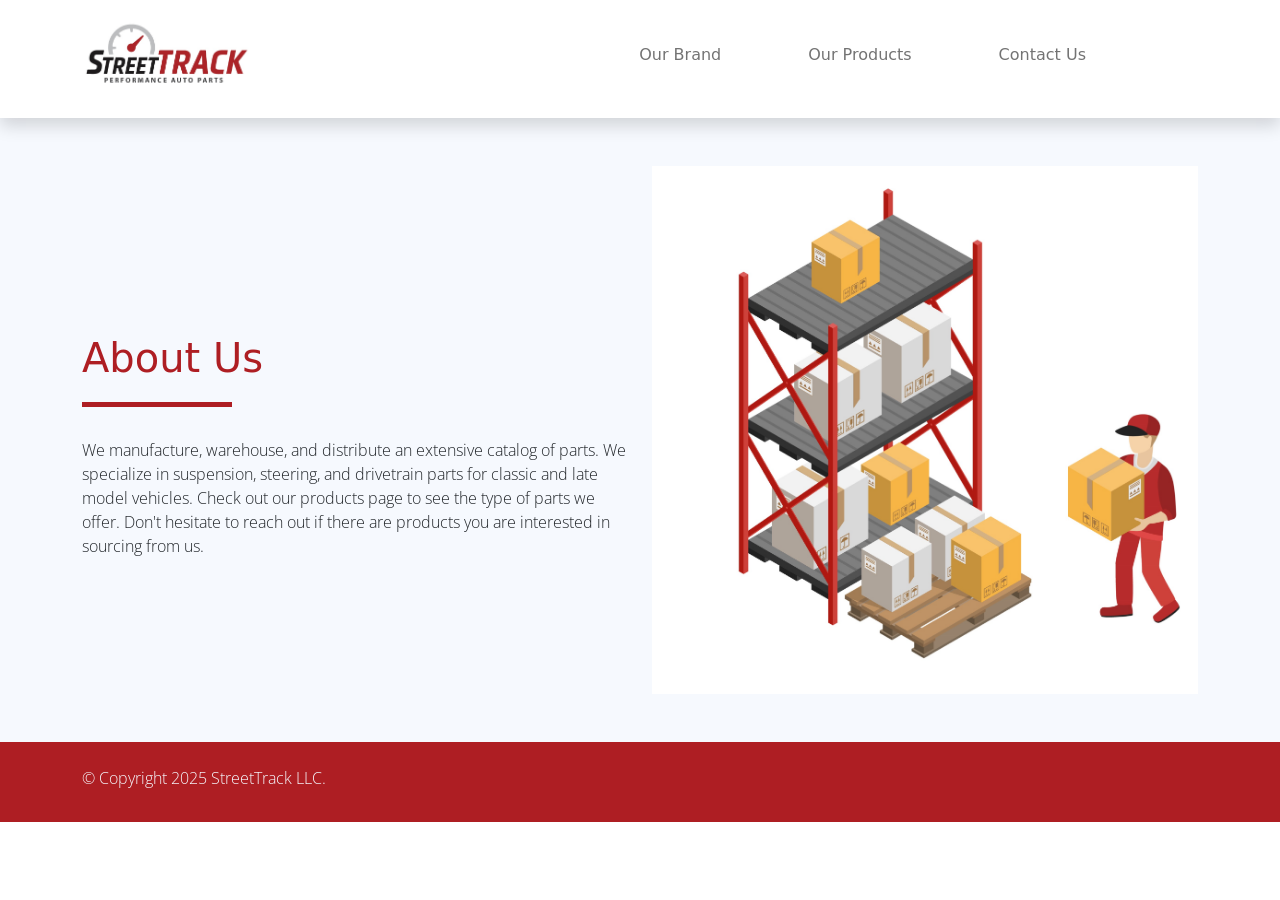
==== brand.html @ 85ece59b "Update brand.html" ====
<!DOCTYPE html>
<html lang="en">

<head>
    <title>StreetTrack</title>
    <meta charset="utf-8">
    <meta name="viewport" content="width=device-width, initial-scale=1">
    <link rel="apple-touch-icon" href="assets/img/apple-icon.png">
    <link rel="shortcut icon" type="image/x-icon" href="assets/img/favicon.ico">
    <!-- Load Require CSS -->
    <link href="assets/css/bootstrap.min.css" rel="stylesheet">
    <!-- Font CSS -->
    <link href="assets/css/boxicon.min.css" rel="stylesheet">
    <link href="https://fonts.googleapis.com/css2?family=Open+Sans:wght@300;400;600&display=swap" rel="stylesheet">
    <!-- Load Tempalte CSS -->
    <link rel="stylesheet" href="assets/css/templatemo.css">
    <!-- Custom CSS -->
    <link rel="stylesheet" href="assets/css/custom.css">
<!--
    
TemplateMo 561 Purple Buzz

https://templatemo.com/tm-561-purple-buzz

-->
</head>

<body>
    <!-- Header -->
    <nav id="main_nav" class="navbar navbar-expand-lg navbar-light bg-white shadow">
        <div class="container d-flex justify-content-between align-items-center">
            <a class="navbar-brand h1" href="/">
                <img src="logo.png" alt="StreetTrack Logo" width="40%" />
            </a>
            <button class="navbar-toggler border-0" type="button" data-bs-toggle="collapse" data-bs-target="#navbar-toggler-success" aria-controls="navbarSupportedContent" aria-expanded="false" aria-label="Toggle navigation">
                <span class="navbar-toggler-icon"></span>
            </button>

            <div class="align-self-center collapse navbar-collapse flex-fill  d-lg-flex justify-content-lg-between" id="navbar-toggler-success">
                <div class="flex-fill mx-xl-5 mb-2">
                    <ul class="nav navbar-nav d-flex justify-content-between mx-xl-5 text-center text-dark">

                        <li class="nav-item">
                            <a class="nav-link btn-outline-primary rounded-pill px-3" href="brand">Our Brand</a>
                        </li>
                        
                         <li class="nav-item">
                            <a class="nav-link btn-outline-primary rounded-pill px-3" href="products">Our Products</a>
                         </li>                
                       
                        <li class="nav-item">
                            <a class="nav-link btn-outline-primary rounded-pill px-3" href="contact">Contact Us</a>
                        </li>
                    </ul>
                </div>
                <!-- 
                <div class="navbar align-self-center d-flex">
                    <a class="nav-link" href="#"><i class='bx bx-bell bx-sm bx-tada-hover text-primary'></i></a>
                    <a class="nav-link" href="#"><i class='bx bx-cog bx-sm text-primary'></i></a>
                    <a class="nav-link" href="#"><i class='bx bx-user-circle bx-sm text-primary'></i></a>
                </div> -->
            </div>
        </div>
    </nav>
    <!-- Close Header -->


    <!-- Start Banner Hero -->
    <section class="bg-light w-100">
        <div class="container">
            <div class="row d-flex align-items-center py-5">
                <div class="col-lg-6 text-start">
                    <h1 class="h2 py-5 text-primary typo-space-line">About Us</h1>
                    <p class="light-300">
                        We manufacture, warehouse, and distribute an extensive catalog of parts. We specialize in suspension, steering, and drivetrain parts for classic and late model vehicles. 
                        Check out our products page to see the type of parts we offer. Don't hesitate to reach out if there are products you are interested in sourcing from us.
                    </p>
                </div>
                <div class="col-lg-6">
                    <img width="100%" src="./assets/img/wh.jpg">
                </div>
            </div>
        </div>
    </section>
    <!-- End Banner Hero -->

   

   
    

     <!-- Start Footer -->
    <footer>
        <!--<div class="container">
            <div class="row py-4">

                 <div class="col-lg-3 col-12 align-left">
                    <a class="navbar-brand" href="index.html">
                        <i class='bx bx-buildings bx-sm text-light'></i>
                        <span class="text-light h5">Purple</span> <span class="text-light h5 semi-bold-600">Buzz</span>
                    </a>
                    <p class="text-light my-lg-4 my-2">
                        Lorem ipsum dolor sit amet, consectetur adipisicing elit,
                        sed do eiusmod tempor incididunt ut.
                    </p>
                    <ul class="list-inline footer-icons light-300">
                        <li class="list-inline-item m-0">
                            <a class="text-light" target="_blank" href="http://facebook.com/">
                                <i class='bx bxl-facebook-square bx-md'></i>
                            </a>
                        </li>
                        <li class="list-inline-item m-0">
                            <a class="text-light" target="_blank" href="https://www.linkedin.com/">
                                <i class='bx bxl-linkedin-square bx-md'></i>
                            </a>
                        </li>
                        <li class="list-inline-item m-0">
                            <a class="text-light" target="_blank" href="https://www.whatsapp.com/">
                                <i class='bx bxl-whatsapp-square bx-md'></i>
                            </a>
                        </li>
                        <li class="list-inline-item m-0">
                            <a class="text-light" target="_blank" href="https://www.flickr.com/">
                                <i class='bx bxl-flickr-square bx-md'></i>
                            </a>
                        </li>
                        <li class="list-inline-item m-0">
                            <a class="text-light" target="_blank" href="https://www.medium.com/">
                                <i class='bx bxl-medium-square bx-md' ></i>
                            </a>
                        </li>
                    </ul>
                </div>

                <div class="col-lg-3 col-md-4 my-sm-0 mt-4">
                    <h3 class="h4 pb-lg-3 text-light light-300">Our Company</h2>
                        <ul class="list-unstyled text-light light-300">
                            <li class="pb-2">
                                <i class='bx-fw bx bxs-chevron-right bx-xs'></i><a class="text-decoration-none text-light" href="index.html">Home</a>
                            </li>
                            <li class="pb-2">
                                <i class='bx-fw bx bxs-chevron-right bx-xs'></i><a class="text-decoration-none text-light py-1" href="about.html">About Us</a>
                            </li>
                            <li class="pb-2">
                                <i class='bx-fw bx bxs-chevron-right bx-xs'></i><a class="text-decoration-none text-light py-1" href="work.html">Work</a>
                            </li>
                            <li class="pb-2">
                                <i class='bx-fw bx bxs-chevron-right bx-xs'></i></i><a class="text-decoration-none text-light py-1" href="pricing.html">Price</a>
                            </li>
                            <li class="pb-2">
                                <i class='bx-fw bx bxs-chevron-right bx-xs'></i><a class="text-decoration-none text-light py-1" href="contact.html">Contact</a>
                            </li>
                        </ul>
                </div>

                <div class="col-lg-3 col-md-4 my-sm-0 mt-4">
                    <h2 class="h4 pb-lg-3 text-light light-300">Our Works</h2>
                    <ul class="list-unstyled text-light light-300">
                        <li class="pb-2">
                            <i class='bx-fw bx bxs-chevron-right bx-xs'></i><a class="text-decoration-none text-light py-1" href="#">Branding</a>
                        </li>
                        <li class="pb-2">
                            <i class='bx-fw bx bxs-chevron-right bx-xs'></i><a class="text-decoration-none text-light py-1" href="#">Business</a>
                        </li>
                        <li class="pb-2">
                            <i class='bx-fw bx bxs-chevron-right bx-xs'></i><a class="text-decoration-none text-light py-1" href="#">Marketing</a>
                        </li>
                        <li class="pb-2">
                            <i class='bx-fw bx bxs-chevron-right bx-xs'></i><a class="text-decoration-none text-light py-1" href="#">Social Media</a>
                        </li>
                        <li class="pb-2">
                            <i class='bx-fw bx bxs-chevron-right bx-xs'></i><a class="text-decoration-none text-light py-1" href="#">Digital Solution</a>
                        </li>
                        <li class="pb-2">
                            <i class='bx-fw bx bxs-chevron-right bx-xs'></i><a class="text-decoration-none text-light py-1" href="#">Graphic</a>
                        </li>
                    </ul>
                </div>

                <div class="col-lg-3 col-md-4 my-sm-0 mt-4">
                    <h2 class="h4 pb-lg-3 text-light light-300">For Client</h2>
                    <ul class="list-unstyled text-light light-300">
                        <li class="pb-2">
                            <i class='bx-fw bx bx-phone bx-xs'></i><a class="text-decoration-none text-light py-1" href="tel:010-020-0340">010-020-0340</a>
                        </li>
                        <li class="pb-2">
                            <i class='bx-fw bx bx-mail-send bx-xs'></i><a class="text-decoration-none text-light py-1" href="mailto:info@company.com">info@company.com</a>
                        </li>
                    </ul>
                </div>

            </div>
        </div>-->

        <div class="w-100 bg-primary py-3">
            <div class="container">
                <div class="row pt-2">
                    <div class="col-lg-6 col-sm-12">
                        <p class="text-lg-start text-center text-light light-300">
                            © Copyright 2025 StreetTrack LLC.
                        </p>
                    </div>
                   <!-- <div class="col-lg-6 col-sm-12">
                        <p class="text-lg-end text-center text-light light-300">
                            Designed by <a rel="sponsored" class="text-decoration-none text-light" href="https://templatemo.com/" target="_blank"><strong>MakeWaves</strong></a>
                        </p>
                    </div>-->
                </div>
            </div>
        </div>

    </footer>
    <!-- End Footer -->


    <!-- Bootstrap -->
    <script src="assets/js/bootstrap.bundle.min.js"></script>
    <!-- Templatemo -->
    <script src="assets/js/templatemo.js"></script>
    <!-- Custom -->
    <script src="assets/js/custom.js"></script>

</body>


</html>
---- assets/css/boxicon.min.css ----
@font-face{font-family:'boxicons';font-weight:normal;font-style:normal;src:url('../fonts/boxicons.eot');src:url('../fonts/boxicons.eot') format('embedded-opentype'),url('../fonts/boxicons.woff2') format('woff2'),url('../fonts/boxicons.woff') format('woff'),url('../fonts/boxicons.ttf') format('truetype'),url('../fonts/boxicons.svg?#boxicons') format('svg')}.bx{font-family:'boxicons'!important;font-weight:normal;font-style:normal;font-variant:normal;line-height:1;display:inline-block;text-transform:none;speak:none;-webkit-font-smoothing:antialiased;-moz-osx-font-smoothing:grayscale}.bx-ul{margin-left:2em;padding-left:0;list-style:none}.bx-ul>li{position:relative}.bx-ul .bx{font-size:inherit;line-height:inherit;position:absolute;left:-2em;width:2em;text-align:center}@-webkit-keyframes spin{0%{-webkit-transform:rotate(0);transform:rotate(0)}100%{-webkit-transform:rotate(359deg);transform:rotate(359deg)}}@keyframes spin{0%{-webkit-transform:rotate(0);transform:rotate(0)}100%{-webkit-transform:rotate(359deg);transform:rotate(359deg)}}@-webkit-keyframes burst{0%{-webkit-transform:scale(1);transform:scale(1);opacity:1}90%{-webkit-transform:scale(1.5);transform:scale(1.5);opacity:0}}@keyframes burst{0%{-webkit-transform:scale(1);transform:scale(1);opacity:1}90%{-webkit-transform:scale(1.5);transform:scale(1.5);opacity:0}}@-webkit-keyframes flashing{0%{opacity:1}45%{opacity:0}90%{opacity:1}}@keyframes flashing{0%{opacity:1}45%{opacity:0}90%{opacity:1}}@-webkit-keyframes fade-left{0%{-webkit-transform:translateX(0);transform:translateX(0);opacity:1}75%{-webkit-transform:translateX(-20px);transform:translateX(-20px);opacity:0}}@keyframes fade-left{0%{-webkit-transform:translateX(0);transform:translateX(0);opacity:1}75%{-webkit-transform:translateX(-20px);transform:translateX(-20px);opacity:0}}@-webkit-keyframes fade-right{0%{-webkit-transform:translateX(0);transform:translateX(0);opacity:1}75%{-webkit-transform:translateX(20px);transform:translateX(20px);opacity:0}}@keyframes fade-right{0%{-webkit-transform:translateX(0);transform:translateX(0);opacity:1}75%{-webkit-transform:translateX(20px);transform:translateX(20px);opacity:0}}@-webkit-keyframes fade-up{0%{-webkit-transform:translateY(0);transform:translateY(0);opacity:1}75%{-webkit-transform:translateY(-20px);transform:translateY(-20px);opacity:0}}@keyframes fade-up{0%{-webkit-transform:translateY(0);transform:translateY(0);opacity:1}75%{-webkit-transform:translateY(-20px);transform:translateY(-20px);opacity:0}}@-webkit-keyframes fade-down{0%{-webkit-transform:translateY(0);transform:translateY(0);opacity:1}75%{-webkit-transform:translateY(20px);transform:translateY(20px);opacity:0}}@keyframes fade-down{0%{-webkit-transform:translateY(0);transform:translateY(0);opacity:1}75%{-webkit-transform:translateY(20px);transform:translateY(20px);opacity:0}}@-webkit-keyframes tada{from{-webkit-transform:scale3d(1,1,1);transform:scale3d(1,1,1)}10%,20%{-webkit-transform:scale3d(.95,.95,.95) rotate3d(0,0,1,-10deg);transform:scale3d(.95,.95,.95) rotate3d(0,0,1,-10deg)}30%,50%,70%,90%{-webkit-transform:scale3d(1,1,1) rotate3d(0,0,1,10deg);transform:scale3d(1,1,1) rotate3d(0,0,1,10deg)}40%,60%,80%{-webkit-transform:scale3d(1,1,1) rotate3d(0,0,1,-10deg);transform:scale3d(1,1,1) rotate3d(0,0,1,-10deg)}to{-webkit-transform:scale3d(1,1,1);transform:scale3d(1,1,1)}}@keyframes tada{from{-webkit-transform:scale3d(1,1,1);transform:scale3d(1,1,1)}10%,20%{-webkit-transform:scale3d(.95,.95,.95) rotate3d(0,0,1,-10deg);transform:scale3d(.95,.95,.95) rotate3d(0,0,1,-10deg)}30%,50%,70%,90%{-webkit-transform:scale3d(1,1,1) rotate3d(0,0,1,10deg);transform:scale3d(1,1,1) rotate3d(0,0,1,10deg)}40%,60%,80%{-webkit-transform:rotate3d(0,0,1,-10deg);transform:rotate3d(0,0,1,-10deg)}to{-webkit-transform:scale3d(1,1,1);transform:scale3d(1,1,1)}}.bx-spin{-webkit-animation:spin 2s linear infinite;animation:spin 2s linear infinite}.bx-spin-hover:hover{-webkit-animation:spin 2s linear infinite;animation:spin 2s linear infinite}.bx-tada{-webkit-animation:tada 1.5s ease infinite;animation:tada 1.5s ease infinite}.bx-tada-hover:hover{-webkit-animation:tada 1.5s ease infinite;animation:tada 1.5s ease infinite}.bx-flashing{-webkit-animation:flashing 1.5s infinite linear;animation:flashing 1.5s infinite linear}.bx-flashing-hover:hover{-webkit-animation:flashing 1.5s infinite linear;animation:flashing 1.5s infinite linear}.bx-burst{-webkit-animation:burst 1.5s infinite linear;animation:burst 1.5s infinite linear}.bx-burst-hover:hover{-webkit-animation:burst 1.5s infinite linear;animation:burst 1.5s infinite linear}.bx-fade-up{-webkit-animation:fade-up 1.5s infinite linear;animation:fade-up 1.5s infinite linear}.bx-fade-up-hover:hover{-webkit-animation:fade-up 1.5s infinite linear;animation:fade-up 1.5s infinite linear}.bx-fade-down{-webkit-animation:fade-down 1.5s infinite linear;animation:fade-down 1.5s infinite linear}.bx-fade-down-hover:hover{-webkit-animation:fade-down 1.5s infinite linear;animation:fade-down 1.5s infinite linear}.bx-fade-left{-webkit-animation:fade-left 1.5s infinite linear;animation:fade-left 1.5s infinite linear}.bx-fade-left-hover:hover{-webkit-animation:fade-left 1.5s infinite linear;animation:fade-left 1.5s infinite linear}.bx-fade-right{-webkit-animation:fade-right 1.5s infinite linear;animation:fade-right 1.5s infinite linear}.bx-fade-right-hover:hover{-webkit-animation:fade-right 1.5s infinite linear;animation:fade-right 1.5s infinite linear}.bx-xs{font-size:1rem!important}.bx-sm{font-size:1.55rem!important}.bx-md{font-size:2.25rem!important}.bx-fw{font-size:1.2857142857em;line-height:.8em;width:1.2857142857em;height:.8em;margin-top:-.2em!important;vertical-align:middle}.bx-lg{font-size:3.0!important}.bx-pull-left{float:left;margin-right:.3em!important}.bx-pull-right{float:right;margin-left:.3em!important}.bx-rotate-90{transform:rotate(90deg);-ms-filter:'progid:DXImageTransform.Microsoft.BasicImage(rotation=1)'}.bx-rotate-180{transform:rotate(180deg);-ms-filter:'progid:DXImageTransform.Microsoft.BasicImage(rotation=2)'}.bx-rotate-270{transform:rotate(270deg);-ms-filter:'progid:DXImageTransform.Microsoft.BasicImage(rotation=3)'}.bx-flip-horizontal{transform:scaleX(-1);-ms-filter:'progid:DXImageTransform.Microsoft.BasicImage(rotation=0,mirror=1)'}.bx-flip-vertical{transform:scaleY(-1);-ms-filter:'progid:DXImageTransform.Microsoft.BasicImage(rotation=2,mirror=1)'}.bx-border{padding:.25em;border:.07em solid rgba(0,0,0,.1);border-radius:.25em}.bx-border-circle{padding:.25em;border:.07em solid rgba(0,0,0,.1);border-radius:50%}.bx-abacus:before{content:"\e900"}.bx-accessibility:before{content:"\e901"}.bx-add-to-queue:before{content:"\e902"}.bx-adjust:before{content:"\e903"}.bx-alarm:before{content:"\e904"}.bx-alarm-add:before{content:"\e905"}.bx-alarm-exclamation:before{content:"\e906"}.bx-alarm-off:before{content:"\e907"}.bx-alarm-snooze:before{content:"\e908"}.bx-album:before{content:"\e909"}.bx-align-justify:before{content:"\e90a"}.bx-align-left:before{content:"\e90b"}.bx-align-middle:before{content:"\e90c"}.bx-align-right:before{content:"\e90d"}.bx-analyse:before{content:"\e90e"}.bx-anchor:before{content:"\e90f"}.bx-angry:before{content:"\e910"}.bx-aperture:before{content:"\e911"}.bx-arch:before{content:"\e912"}.bx-archive:before{content:"\e913"}.bx-archive-in:before{content:"\e914"}.bx-archive-out:before{content:"\e915"}.bx-area:before{content:"\e916"}.bx-arrow-back:before{content:"\e917"}.bx-arrow-from-bottom:before{content:"\e918"}.bx-arrow-from-left:before{content:"\e919"}.bx-arrow-from-right:before{content:"\e91a"}.bx-arrow-from-top:before{content:"\e91b"}.bx-arrow-to-bottom:before{content:"\e91c"}.bx-arrow-to-left:before{content:"\e91d"}.bx-arrow-to-right:before{content:"\e91e"}.bx-arrow-to-top:before{content:"\e91f"}.bx-at:before{content:"\e920"}.bx-atom:before{content:"\e921"}.bx-award:before{content:"\e922"}.bx-badge:before{content:"\e923"}.bx-badge-check:before{content:"\e924"}.bx-ball:before{content:"\e925"}.bx-band-aid:before{content:"\e926"}.bx-bar-chart:before{content:"\e927"}.bx-bar-chart-alt:before{content:"\e928"}.bx-bar-chart-alt-2:before{content:"\e929"}.bx-bar-chart-square:before{content:"\e92a"}.bx-barcode:before{content:"\e92b"}.bx-barcode-reader:before{content:"\e92c"}.bx-baseball:before{content:"\e92d"}.bx-basket:before{content:"\e92e"}.bx-basketball:before{content:"\e92f"}.bx-bath:before{content:"\e930"}.bx-battery:before{content:"\e931"}.bx-bed:before{content:"\e932"}.bx-been-here:before{content:"\e933"}.bx-beer:before{content:"\e934"}.bx-bell:before{content:"\e935"}.bx-bell-minus:before{content:"\e936"}.bx-bell-off:before{content:"\e937"}.bx-bell-plus:before{content:"\e938"}.bx-bible:before{content:"\e939"}.bx-bitcoin:before{content:"\e93a"}.bx-blanket:before{content:"\e93b"}.bx-block:before{content:"\e93c"}.bx-bluetooth:before{content:"\e93d"}.bx-body:before{content:"\e93e"}.bx-bold:before{content:"\e93f"}.bx-bolt-circle:before{content:"\e940"}.bx-bomb:before{content:"\e941"}.bx-bone:before{content:"\e942"}.bx-bong:before{content:"\e943"}.bx-book:before{content:"\e944"}.bx-book-add:before{content:"\e945"}.bx-book-alt:before{content:"\e946"}.bx-book-bookmark:before{content:"\e947"}.bx-book-content:before{content:"\e948"}.bx-book-heart:before{content:"\e949"}.bx-bookmark:before{content:"\e94a"}.bx-bookmark-alt:before{content:"\e94b"}.bx-bookmark-alt-minus:before{content:"\e94c"}.bx-bookmark-alt-plus:before{content:"\e94d"}.bx-bookmark-heart:before{content:"\e94e"}.bx-bookmark-minus:before{content:"\e94f"}.bx-bookmark-plus:before{content:"\e950"}.bx-bookmarks:before{content:"\e951"}.bx-book-open:before{content:"\e952"}.bx-book-reader:before{content:"\e953"}.bx-border-all:before{content:"\e954"}.bx-border-bottom:before{content:"\e955"}.bx-border-inner:before{content:"\e956"}.bx-border-left:before{content:"\e957"}.bx-border-none:before{content:"\e958"}.bx-border-outer:before{content:"\e959"}.bx-border-radius:before{content:"\e95a"}.bx-border-right:before{content:"\e95b"}.bx-border-top:before{content:"\e95c"}.bx-bot:before{content:"\e95d"}.bx-bowling-ball:before{content:"\e95e"}.bx-box:before{content:"\e95f"}.bx-bracket:before{content:"\e960"}.bx-braille:before{content:"\e961"}.bx-brain:before{content:"\e962"}.bx-briefcase:before{content:"\e963"}.bx-briefcase-alt:before{content:"\e964"}.bx-briefcase-alt-2:before{content:"\e965"}.bx-brightness:before{content:"\e966"}.bx-brightness-half:before{content:"\e967"}.bx-broadcast:before{content:"\e968"}.bx-brush:before{content:"\e969"}.bx-brush-alt:before{content:"\e96a"}.bx-bug:before{content:"\e96b"}.bx-bug-alt:before{content:"\e96c"}.bx-building:before{content:"\e96d"}.bx-building-house:before{content:"\e96e"}.bx-buildings:before{content:"\e96f"}.bx-bulb:before{content:"\e970"}.bx-bullseye:before{content:"\e971"}.bx-buoy:before{content:"\e972"}.bx-bus:before{content:"\e973"}.bx-bus-school:before{content:"\e974"}.bx-cabinet:before{content:"\e975"}.bx-cake:before{content:"\e976"}.bx-calculator:before{content:"\e977"}.bx-calendar:before{content:"\e978"}.bx-calendar-alt:before{content:"\e979"}.bx-calendar-check:before{content:"\e97a"}.bx-calendar-edit:before{content:"\e97b"}.bx-calendar-event:before{content:"\e97c"}.bx-calendar-exclamation:before{content:"\e97d"}.bx-calendar-heart:before{content:"\e97e"}.bx-calendar-minus:before{content:"\e97f"}.bx-calendar-plus:before{content:"\e980"}.bx-calendar-star:before{content:"\e981"}.bx-calendar-week:before{content:"\e982"}.bx-calendar-x:before{content:"\e983"}.bx-camera:before{content:"\e984"}.bx-camera-home:before{content:"\e985"}.bx-camera-movie:before{content:"\e986"}.bx-camera-off:before{content:"\e987"}.bx-capsule:before{content:"\e988"}.bx-captions:before{content:"\e989"}.bx-car:before{content:"\e98a"}.bx-card:before{content:"\e98b"}.bx-caret-down:before{content:"\e98c"}.bx-caret-down-circle:before{content:"\e98d"}.bx-caret-down-square:before{content:"\e98e"}.bx-caret-left:before{content:"\e98f"}.bx-caret-left-circle:before{content:"\e990"}.bx-caret-left-square:before{content:"\e991"}.bx-caret-right:before{content:"\e992"}.bx-caret-right-circle:before{content:"\e993"}.bx-caret-right-square:before{content:"\e994"}.bx-caret-up:before{content:"\e995"}.bx-caret-up-circle:before{content:"\e996"}.bx-caret-up-square:before{content:"\e997"}.bx-carousel:before{content:"\e998"}.bx-cart:before{content:"\e999"}.bx-cart-alt:before{content:"\e99a"}.bx-cast:before{content:"\e99b"}.bx-category:before{content:"\e99c"}.bx-category-alt:before{content:"\e99d"}.bx-cctv:before{content:"\e99e"}.bx-certification:before{content:"\e99f"}.bx-chair:before{content:"\e9a0"}.bx-chalkboard:before{content:"\e9a1"}.bx-chart:before{content:"\e9a2"}.bx-chat:before{content:"\e9a3"}.bx-check:before{content:"\e9a4"}.bx-checkbox:before{content:"\e9a5"}.bx-checkbox-checked:before{content:"\e9a6"}.bx-checkbox-square:before{content:"\e9a7"}.bx-check-circle:before{content:"\e9a8"}.bx-check-double:before{content:"\e9a9"}.bx-check-shield:before{content:"\e9aa"}.bx-check-square:before{content:"\e9ab"}.bx-chevron-down:before{content:"\e9ac"}.bx-chevron-down-circle:before{content:"\e9ad"}.bx-chevron-down-square:before{content:"\e9ae"}.bx-chevron-left:before{content:"\e9af"}.bx-chevron-left-circle:before{content:"\e9b0"}.bx-chevron-left-square:before{content:"\e9b1"}.bx-chevron-right:before{content:"\e9b2"}.bx-chevron-right-circle:before{content:"\e9b3"}.bx-chevron-right-square:before{content:"\e9b4"}.bx-chevrons-down:before{content:"\e9b5"}.bx-chevrons-left:before{content:"\e9b6"}.bx-chevrons-right:before{content:"\e9b7"}.bx-chevrons-up:before{content:"\e9b8"}.bx-chevron-up:before{content:"\e9b9"}.bx-chevron-up-circle:before{content:"\e9ba"}.bx-chevron-up-square:before{content:"\e9bb"}.bx-chip:before{content:"\e9bc"}.bx-church:before{content:"\e9bd"}.bx-circle:before{content:"\e9be"}.bx-clinic:before{content:"\e9bf"}.bx-clipboard:before{content:"\e9c0"}.bx-closet:before{content:"\e9c1"}.bx-cloud:before{content:"\e9c2"}.bx-cloud-download:before{content:"\e9c3"}.bx-cloud-drizzle:before{content:"\e9c4"}.bx-cloud-lightning:before{content:"\e9c5"}.bx-cloud-light-rain:before{content:"\e9c6"}.bx-cloud-rain:before{content:"\e9c7"}.bx-cloud-snow:before{content:"\e9c8"}.bx-cloud-upload:before{content:"\e9c9"}.bx-code:before{content:"\e9ca"}.bx-code-alt:before{content:"\e9cb"}.bx-code-block:before{content:"\e9cc"}.bx-code-curly:before{content:"\e9cd"}.bx-coffee:before{content:"\e9ce"}.bx-coffee-togo:before{content:"\e9cf"}.bx-cog:before{content:"\e9d0"}.bx-coin:before{content:"\e9d1"}.bx-coin-stack:before{content:"\e9d2"}.bx-collapse:before{content:"\e9d3"}.bx-collection:before{content:"\e9d4"}.bx-color-fill:before{content:"\e9d5"}.bx-columns:before{content:"\e9d6"}.bx-command:before{content:"\e9d7"}.bx-comment:before{content:"\e9d8"}.bx-comment-add:before{content:"\e9d9"}.bx-comment-check:before{content:"\e9da"}.bx-comment-detail:before{content:"\e9db"}.bx-comment-dots:before{content:"\e9dc"}.bx-comment-edit:before{content:"\e9dd"}.bx-comment-error:before{content:"\e9de"}.bx-comment-minus:before{content:"\e9df"}.bx-comment-x:before{content:"\e9e0"}.bx-compass:before{content:"\e9e1"}.bx-confused:before{content:"\e9e2"}.bx-conversation:before{content:"\e9e3"}.bx-cookie:before{content:"\e9e4"}.bx-cool:before{content:"\e9e5"}.bx-copy:before{content:"\e9e6"}.bx-copy-alt:before{content:"\e9e7"}.bx-copyright:before{content:"\e9e8"}.bx-credit-card:before{content:"\e9e9"}.bx-credit-card-alt:before{content:"\e9ea"}.bx-credit-card-front:before{content:"\e9eb"}.bx-crop:before{content:"\e9ec"}.bx-crosshair:before{content:"\e9ed"}.bx-crown:before{content:"\e9ee"}.bx-cube:before{content:"\e9ef"}.bx-cube-alt:before{content:"\e9f0"}.bx-cuboid:before{content:"\e9f1"}.bx-current-location:before{content:"\e9f2"}.bx-customize:before{content:"\e9f3"}.bx-cut:before{content:"\e9f4"}.bx-cycling:before{content:"\e9f5"}.bx-cylinder:before{content:"\e9f6"}.bx-data:before{content:"\e9f7"}.bx-desktop:before{content:"\e9f8"}.bx-detail:before{content:"\e9f9"}.bx-devices:before{content:"\e9fa"}.bx-dialpad:before{content:"\e9fb"}.bx-dialpad-alt:before{content:"\e9fc"}.bx-diamond:before{content:"\e9fd"}.bx-dice-1:before{content:"\e9fe"}.bx-dice-2:before{content:"\e9ff"}.bx-dice-3:before{content:"\ea00"}.bx-dice-4:before{content:"\ea01"}.bx-dice-5:before{content:"\ea02"}.bx-dice-6:before{content:"\ea03"}.bx-directions:before{content:"\ea04"}.bx-disc:before{content:"\ea05"}.bx-dish:before{content:"\ea06"}.bx-dislike:before{content:"\ea07"}.bx-dizzy:before{content:"\ea08"}.bx-dna:before{content:"\ea09"}.bx-dock-bottom:before{content:"\ea0a"}.bx-dock-left:before{content:"\ea0b"}.bx-dock-right:before{content:"\ea0c"}.bx-dock-top:before{content:"\ea0d"}.bx-dollar:before{content:"\ea0e"}.bx-dollar-circle:before{content:"\ea0f"}.bx-donate-blood:before{content:"\ea10"}.bx-donate-heart:before{content:"\ea11"}.bx-door-open:before{content:"\ea12"}.bx-dots-horizontal:before{content:"\ea13"}.bx-dots-horizontal-rounded:before{content:"\ea14"}.bx-dots-vertical:before{content:"\ea15"}.bx-dots-vertical-rounded:before{content:"\ea16"}.bx-doughnut-chart:before{content:"\ea17"}.bx-down-arrow:before{content:"\ea18"}.bx-down-arrow-alt:before{content:"\ea19"}.bx-down-arrow-circle:before{content:"\ea1a"}.bx-download:before{content:"\ea1b"}.bx-downvote:before{content:"\ea1c"}.bx-drink:before{content:"\ea1d"}.bx-droplet:before{content:"\ea1e"}.bx-dumbbell:before{content:"\ea1f"}.bx-duplicate:before{content:"\ea20"}.bx-edit:before{content:"\ea21"}.bx-edit-alt:before{content:"\ea22"}.bx-envelope:before{content:"\ea23"}.bx-envelope-open:before{content:"\ea24"}.bx-equalizer:before{content:"\ea25"}.bx-eraser:before{content:"\ea26"}.bx-error:before{content:"\ea27"}.bx-error-alt:before{content:"\ea28"}.bx-error-circle:before{content:"\ea29"}.bx-euro:before{content:"\ea2a"}.bx-exclude:before{content:"\ea2b"}.bx-exit:before{content:"\ea2c"}.bx-exit-fullscreen:before{content:"\ea2d"}.bx-expand:before{content:"\ea2e"}.bx-expand-alt:before{content:"\ea2f"}.bx-export:before{content:"\ea30"}.bx-extension:before{content:"\ea31"}.bx-face:before{content:"\ea32"}.bx-fast-forward:before{content:"\ea33"}.bx-fast-forward-circle:before{content:"\ea34"}.bx-female:before{content:"\ea35"}.bx-female-sign:before{content:"\ea36"}.bx-file:before{content:"\ea37"}.bx-file-blank:before{content:"\ea38"}.bx-file-find:before{content:"\ea39"}.bx-film:before{content:"\ea3a"}.bx-filter:before{content:"\ea3b"}.bx-filter-alt:before{content:"\ea3c"}.bx-fingerprint:before{content:"\ea3d"}.bx-first-aid:before{content:"\ea3e"}.bx-first-page:before{content:"\ea3f"}.bx-flag:before{content:"\ea40"}.bx-folder:before{content:"\ea41"}.bx-folder-minus:before{content:"\ea42"}.bx-folder-open:before{content:"\ea43"}.bx-folder-plus:before{content:"\ea44"}.bx-font:before{content:"\ea45"}.bx-font-color:before{content:"\ea46"}.bx-font-family:before{content:"\ea47"}.bx-font-size:before{content:"\ea48"}.bx-food-menu:before{content:"\ea49"}.bx-food-tag:before{content:"\ea4a"}.bx-football:before{content:"\ea4b"}.bx-fridge:before{content:"\ea4c"}.bx-fullscreen:before{content:"\ea4d"}.bx-game:before{content:"\ea4e"}.bx-gas-pump:before{content:"\ea4f"}.bx-ghost:before{content:"\ea50"}.bx-gift:before{content:"\ea51"}.bx-git-branch:before{content:"\ea52"}.bx-git-commit:before{content:"\ea53"}.bx-git-compare:before{content:"\ea54"}.bx-git-merge:before{content:"\ea55"}.bx-git-pull-request:before{content:"\ea56"}.bx-git-repo-forked:before{content:"\ea57"}.bx-glasses:before{content:"\ea58"}.bx-glasses-alt:before{content:"\ea59"}.bx-globe:before{content:"\ea5a"}.bx-globe-alt:before{content:"\ea5b"}.bx-grid:before{content:"\ea5c"}.bx-grid-alt:before{content:"\ea5d"}.bx-grid-horizontal:before{content:"\ea5e"}.bx-grid-small:before{content:"\ea5f"}.bx-grid-vertical:before{content:"\ea60"}.bx-group:before{content:"\ea61"}.bx-handicap:before{content:"\ea62"}.bx-happy:before{content:"\ea63"}.bx-happy-alt:before{content:"\ea64"}.bx-happy-beaming:before{content:"\ea65"}.bx-happy-heart-eyes:before{content:"\ea66"}.bx-hash:before{content:"\ea67"}.bx-hdd:before{content:"\ea68"}.bx-heading:before{content:"\ea69"}.bx-headphone:before{content:"\ea6a"}.bx-health:before{content:"\ea6b"}.bx-heart:before{content:"\ea6c"}.bx-heart-circle:before{content:"\ea6d"}.bx-heart-square:before{content:"\ea6e"}.bx-help-circle:before{content:"\ea6f"}.bx-hide:before{content:"\ea70"}.bx-highlight:before{content:"\ea71"}.bx-history:before{content:"\ea72"}.bx-hive:before{content:"\ea73"}.bx-home:before{content:"\ea74"}.bx-home-alt:before{content:"\ea75"}.bx-home-circle:before{content:"\ea76"}.bx-home-heart:before{content:"\ea77"}.bx-home-smile:before{content:"\ea78"}.bx-horizontal-center:before{content:"\ea79"}.bx-hotel:before{content:"\ea7a"}.bx-hourglass:before{content:"\ea7b"}.bx-id-card:before{content:"\ea7c"}.bx-image:before{content:"\ea7d"}.bx-image-add:before{content:"\ea7e"}.bx-image-alt:before{content:"\ea7f"}.bx-images:before{content:"\ea80"}.bx-import:before{content:"\ea81"}.bx-infinite:before{content:"\ea82"}.bx-info-circle:before{content:"\ea83"}.bx-info-square:before{content:"\ea84"}.bx-intersect:before{content:"\ea85"}.bx-italic:before{content:"\ea86"}.bx-joystick:before{content:"\ea87"}.bx-joystick-alt:before{content:"\ea88"}.bx-joystick-button:before{content:"\ea89"}.bx-key:before{content:"\ea8a"}.bx-label:before{content:"\ea8b"}.bx-landscape:before{content:"\ea8c"}.bx-laptop:before{content:"\ea8d"}.bx-last-page:before{content:"\ea8e"}.bx-laugh:before{content:"\ea8f"}.bx-layer:before{content:"\ea90"}.bx-layer-minus:before{content:"\ea91"}.bx-layer-plus:before{content:"\ea92"}.bx-layout:before{content:"\ea93"}.bx-left-arrow:before{content:"\ea94"}.bx-left-arrow-alt:before{content:"\ea95"}.bx-left-arrow-circle:before{content:"\ea96"}.bx-left-down-arrow-circle:before{content:"\ea97"}.bx-left-indent:before{content:"\ea98"}.bx-left-top-arrow-circle:before{content:"\ea99"}.bx-library:before{content:"\ea9a"}.bx-like:before{content:"\ea9b"}.bx-line-chart:before{content:"\ea9c"}.bx-line-chart-down:before{content:"\ea9d"}.bx-link:before{content:"\ea9e"}.bx-link-alt:before{content:"\ea9f"}.bx-link-external:before{content:"\eaa0"}.bx-lira:before{content:"\eaa1"}.bx-list-check:before{content:"\eaa2"}.bx-list-minus:before{content:"\eaa3"}.bx-list-ol:before{content:"\eaa4"}.bx-list-plus:before{content:"\eaa5"}.bx-list-ul:before{content:"\eaa6"}.bx-loader:before{content:"\eaa7"}.bx-loader-alt:before{content:"\eaa8"}.bx-loader-circle:before{content:"\eaa9"}.bx-location-plus:before{content:"\eaaa"}.bx-lock:before{content:"\eaab"}.bx-lock-alt:before{content:"\eaac"}.bx-lock-open:before{content:"\eaad"}.bx-lock-open-alt:before{content:"\eaae"}.bx-log-in:before{content:"\eaaf"}.bx-log-in-circle:before{content:"\eab0"}.bx-log-out:before{content:"\eab1"}.bx-log-out-circle:before{content:"\eab2"}.bx-low-vision:before{content:"\eab3"}.bx-magnet:before{content:"\eab4"}.bx-mail-send:before{content:"\eab5"}.bx-male:before{content:"\eab6"}.bx-male-sign:before{content:"\eab7"}.bx-map:before{content:"\eab8"}.bx-map-alt:before{content:"\eab9"}.bx-map-pin:before{content:"\eaba"}.bx-mask:before{content:"\eabb"}.bx-medal:before{content:"\eabc"}.bx-meh:before{content:"\eabd"}.bx-meh-alt:before{content:"\eabe"}.bx-meh-blank:before{content:"\eabf"}.bx-memory-card:before{content:"\eac0"}.bx-menu:before{content:"\eac1"}.bx-menu-alt-left:before{content:"\eac2"}.bx-menu-alt-right:before{content:"\eac3"}.bx-merge:before{content:"\eac4"}.bx-message:before{content:"\eac5"}.bx-message-add:before{content:"\eac6"}.bx-message-alt:before{content:"\eac7"}.bx-message-alt-add:before{content:"\eac8"}.bx-message-alt-check:before{content:"\eac9"}.bx-message-alt-detail:before{content:"\eaca"}.bx-message-alt-dots:before{content:"\eacb"}.bx-message-alt-edit:before{content:"\eacc"}.bx-message-alt-error:before{content:"\eacd"}.bx-message-alt-minus:before{content:"\eace"}.bx-message-alt-x:before{content:"\eacf"}.bx-message-check:before{content:"\ead0"}.bx-message-detail:before{content:"\ead1"}.bx-message-dots:before{content:"\ead2"}.bx-message-edit:before{content:"\ead3"}.bx-message-error:before{content:"\ead4"}.bx-message-minus:before{content:"\ead5"}.bx-message-rounded:before{content:"\ead6"}.bx-message-rounded-add:before{content:"\ead7"}.bx-message-rounded-check:before{content:"\ead8"}.bx-message-rounded-detail:before{content:"\ead9"}.bx-message-rounded-dots:before{content:"\eada"}.bx-message-rounded-edit:before{content:"\eadb"}.bx-message-rounded-error:before{content:"\eadc"}.bx-message-rounded-minus:before{content:"\eadd"}.bx-message-rounded-x:before{content:"\eade"}.bx-message-square:before{content:"\eadf"}.bx-message-square-add:before{content:"\eae0"}.bx-message-square-check:before{content:"\eae1"}.bx-message-square-detail:before{content:"\eae2"}.bx-message-square-dots:before{content:"\eae3"}.bx-message-square-edit:before{content:"\eae4"}.bx-message-square-error:before{content:"\eae5"}.bx-message-square-minus:before{content:"\eae6"}.bx-message-square-x:before{content:"\eae7"}.bx-message-x:before{content:"\eae8"}.bx-meteor:before{content:"\eae9"}.bx-microchip:before{content:"\eaea"}.bx-microphone:before{content:"\eaeb"}.bx-microphone-off:before{content:"\eaec"}.bx-minus:before{content:"\eaed"}.bx-minus-back:before{content:"\eaee"}.bx-minus-circle:before{content:"\eaef"}.bx-minus-front:before{content:"\eaf0"}.bx-mobile:before{content:"\eaf1"}.bx-mobile-alt:before{content:"\eaf2"}.bx-mobile-landscape:before{content:"\eaf3"}.bx-mobile-vibration:before{content:"\eaf4"}.bx-money:before{content:"\eaf5"}.bx-moon:before{content:"\eaf6"}.bx-mouse:before{content:"\eaf7"}.bx-mouse-alt:before{content:"\eaf8"}.bx-move:before{content:"\eaf9"}.bx-move-horizontal:before{content:"\eafa"}.bx-move-vertical:before{content:"\eafb"}.bx-movie:before{content:"\eafc"}.bx-movie-play:before{content:"\eafd"}.bx-music:before{content:"\eafe"}.bx-navigation:before{content:"\eaff"}.bx-network-chart:before{content:"\eb00"}.bx-news:before{content:"\eb01"}.bx-no-entry:before{content:"\eb02"}.bx-note:before{content:"\eb03"}.bx-notepad:before{content:"\eb04"}.bx-notification:before{content:"\eb05"}.bx-notification-off:before{content:"\eb06"}.bx-outline:before{content:"\eb07"}.bx-package:before{content:"\eb08"}.bx-paint:before{content:"\eb09"}.bx-paint-roll:before{content:"\eb0a"}.bx-palette:before{content:"\eb0b"}.bx-paperclip:before{content:"\eb0c"}.bx-paper-plane:before{content:"\eb0d"}.bx-paragraph:before{content:"\eb0e"}.bx-paste:before{content:"\eb0f"}.bx-pause:before{content:"\eb10"}.bx-pause-circle:before{content:"\eb11"}.bx-pen:before{content:"\eb12"}.bx-pencil:before{content:"\eb13"}.bx-phone:before{content:"\eb14"}.bx-phone-call:before{content:"\eb15"}.bx-phone-incoming:before{content:"\eb16"}.bx-phone-outgoing:before{content:"\eb17"}.bx-photo-album:before{content:"\eb18"}.bx-pie-chart:before{content:"\eb19"}.bx-pie-chart-alt:before{content:"\eb1a"}.bx-pie-chart-alt-2:before{content:"\eb1b"}.bx-pin:before{content:"\eb1c"}.bx-planet:before{content:"\eb1d"}.bx-play:before{content:"\eb1e"}.bx-play-circle:before{content:"\eb1f"}.bx-plug:before{content:"\eb20"}.bx-plus:before{content:"\eb21"}.bx-plus-circle:before{content:"\eb22"}.bx-plus-medical:before{content:"\eb23"}.bx-pointer:before{content:"\eb24"}.bx-poll:before{content:"\eb25"}.bx-polygon:before{content:"\eb26"}.bx-pound:before{content:"\eb27"}.bx-power-off:before{content:"\eb28"}.bx-printer:before{content:"\eb29"}.bx-pulse:before{content:"\eb2a"}.bx-purchase-tag:before{content:"\eb2b"}.bx-purchase-tag-alt:before{content:"\eb2c"}.bx-pyramid:before{content:"\eb2d"}.bx-question-mark:before{content:"\eb2e"}.bx-radar:before{content:"\eb2f"}.bx-radio:before{content:"\eb30"}.bx-radio-circle:before{content:"\eb31"}.bx-radio-circle-marked:before{content:"\eb32"}.bx-receipt:before{content:"\eb33"}.bx-rectangle:before{content:"\eb34"}.bx-recycle:before{content:"\eb35"}.bx-redo:before{content:"\eb36"}.bx-refresh:before{content:"\eb37"}.bx-rename:before{content:"\eb38"}.bx-repeat:before{content:"\eb39"}.bx-reply:before{content:"\eb3a"}.bx-reply-all:before{content:"\eb3b"}.bx-repost:before{content:"\eb3c"}.bx-reset:before{content:"\eb3d"}.bx-restaurant:before{content:"\eb3e"}.bx-revision:before{content:"\eb3f"}.bx-rewind:before{content:"\eb40"}.bx-rewind-circle:before{content:"\eb41"}.bx-right-arrow:before{content:"\eb42"}.bx-right-arrow-alt:before{content:"\eb43"}.bx-right-arrow-circle:before{content:"\eb44"}.bx-right-down-arrow-circle:before{content:"\eb45"}.bx-right-indent:before{content:"\eb46"}.bx-right-top-arrow-circle:before{content:"\eb47"}.bx-rocket:before{content:"\eb48"}.bx-rotate-left:before{content:"\eb49"}.bx-rotate-right:before{content:"\eb4a"}.bx-rss:before{content:"\eb4b"}.bx-ruble:before{content:"\eb4c"}.bx-ruler:before{content:"\eb4d"}.bx-run:before{content:"\eb4e"}.bx-rupee:before{content:"\eb4f"}.bx-sad:before{content:"\eb50"}.bx-save:before{content:"\eb51"}.bx-scan:before{content:"\eb52"}.bx-screenshot:before{content:"\eb53"}.bx-search:before{content:"\eb54"}.bx-search-alt:before{content:"\eb55"}.bx-search-alt-2:before{content:"\eb56"}.bx-selection:before{content:"\eb57"}.bx-select-multiple:before{content:"\eb58"}.bx-send:before{content:"\eb59"}.bx-server:before{content:"\eb5a"}.bx-shape-circle:before{content:"\eb5b"}.bx-shape-polygon:before{content:"\eb5c"}.bx-shape-square:before{content:"\eb5d"}.bx-shape-triangle:before{content:"\eb5e"}.bx-share:before{content:"\eb5f"}.bx-share-alt:before{content:"\eb60"}.bx-shekel:before{content:"\eb61"}.bx-shield:before{content:"\eb62"}.bx-shield-alt:before{content:"\eb63"}.bx-shield-alt-2:before{content:"\eb64"}.bx-shield-quarter:before{content:"\eb65"}.bx-shield-x:before{content:"\eb66"}.bx-shocked:before{content:"\eb67"}.bx-shopping-bag:before{content:"\eb68"}.bx-show:before{content:"\eb69"}.bx-show-alt:before{content:"\eb6a"}.bx-shuffle:before{content:"\eb6b"}.bx-sidebar:before{content:"\eb6c"}.bx-sitemap:before{content:"\eb6d"}.bx-skip-next:before{content:"\eb6e"}.bx-skip-next-circle:before{content:"\eb6f"}.bx-skip-previous:before{content:"\eb70"}.bx-skip-previous-circle:before{content:"\eb71"}.bx-sleepy:before{content:"\eb72"}.bx-slider:before{content:"\eb73"}.bx-slider-alt:before{content:"\eb74"}.bx-slideshow:before{content:"\eb75"}.bx-smile:before{content:"\eb76"}.bx-sort:before{content:"\eb77"}.bx-sort-alt-2:before{content:"\eb78"}.bx-sort-a-z:before{content:"\eb79"}.bx-sort-down:before{content:"\eb7a"}.bx-sort-up:before{content:"\eb7b"}.bx-sort-z-a:before{content:"\eb7c"}.bx-spa:before{content:"\eb7d"}.bx-space-bar:before{content:"\eb7e"}.bx-spray-can:before{content:"\eb7f"}.bx-spreadsheet:before{content:"\eb80"}.bx-square:before{content:"\eb81"}.bx-square-rounded:before{content:"\eb82"}.bx-star:before{content:"\eb83"}.bx-station:before{content:"\eb84"}.bx-stats:before{content:"\eb85"}.bx-sticker:before{content:"\eb86"}.bx-stop:before{content:"\eb87"}.bx-stop-circle:before{content:"\eb88"}.bx-stopwatch:before{content:"\eb89"}.bx-store:before{content:"\eb8a"}.bx-store-alt:before{content:"\eb8b"}.bx-street-view:before{content:"\eb8c"}.bx-strikethrough:before{content:"\eb8d"}.bx-subdirectory-left:before{content:"\eb8e"}.bx-subdirectory-right:before{content:"\eb8f"}.bx-sun:before{content:"\eb90"}.bx-support:before{content:"\eb91"}.bx-swim:before{content:"\eb92"}.bx-sync:before{content:"\eb93"}.bx-tab:before{content:"\eb94"}.bx-table:before{content:"\eb95"}.bx-tachometer:before{content:"\eb96"}.bx-tag:before{content:"\eb97"}.bx-tag-alt:before{content:"\eb98"}.bx-target-lock:before{content:"\eb99"}.bx-task:before{content:"\eb9a"}.bx-task-x:before{content:"\eb9b"}.bx-taxi:before{content:"\eb9c"}.bx-tennis-ball:before{content:"\eb9d"}.bx-terminal:before{content:"\eb9e"}.bx-test-tube:before{content:"\eb9f"}.bx-text:before{content:"\eba0"}.bx-time:before{content:"\eba1"}.bx-time-five:before{content:"\eba2"}.bx-timer:before{content:"\eba3"}.bx-tired:before{content:"\eba4"}.bx-toggle-left:before{content:"\eba5"}.bx-toggle-right:before{content:"\eba6"}.bx-tone:before{content:"\eba7"}.bx-traffic-cone:before{content:"\eba8"}.bx-train:before{content:"\eba9"}.bx-transfer:before{content:"\ebaa"}.bx-transfer-alt:before{content:"\ebab"}.bx-trash:before{content:"\ebac"}.bx-trash-alt:before{content:"\ebad"}.bx-trending-down:before{content:"\ebae"}.bx-trending-up:before{content:"\ebaf"}.bx-trim:before{content:"\ebb0"}.bx-trip:before{content:"\ebb1"}.bx-trophy:before{content:"\ebb2"}.bx-tv:before{content:"\ebb3"}.bx-underline:before{content:"\ebb4"}.bx-undo:before{content:"\ebb5"}.bx-unite:before{content:"\ebb6"}.bx-unlink:before{content:"\ebb7"}.bx-up-arrow:before{content:"\ebb8"}.bx-up-arrow-alt:before{content:"\ebb9"}.bx-up-arrow-circle:before{content:"\ebba"}.bx-upload:before{content:"\ebbb"}.bx-upside-down:before{content:"\ebbc"}.bx-upvote:before{content:"\ebbd"}.bx-usb:before{content:"\ebbe"}.bx-user:before{content:"\ebbf"}.bx-user-check:before{content:"\ebc0"}.bx-user-circle:before{content:"\ebc1"}.bx-user-minus:before{content:"\ebc2"}.bx-user-pin:before{content:"\ebc3"}.bx-user-plus:before{content:"\ebc4"}.bx-user-voice:before{content:"\ebc5"}.bx-user-x:before{content:"\ebc6"}.bx-vector:before{content:"\ebc7"}.bx-vertical-center:before{content:"\ebc8"}.bx-vial:before{content:"\ebc9"}.bx-video:before{content:"\ebca"}.bx-video-off:before{content:"\ebcb"}.bx-video-plus:before{content:"\ebcc"}.bx-video-recording:before{content:"\ebcd"}.bx-voicemail:before{content:"\ebce"}.bx-volume:before{content:"\ebcf"}.bx-volume-full:before{content:"\ebd0"}.bx-volume-low:before{content:"\ebd1"}.bx-volume-mute:before{content:"\ebd2"}.bx-walk:before{content:"\ebd3"}.bx-wallet:before{content:"\ebd4"}.bx-wallet-alt:before{content:"\ebd5"}.bx-water:before{content:"\ebd6"}.bx-webcam:before{content:"\ebd7"}.bx-wifi:before{content:"\ebd8"}.bx-wifi-0:before{content:"\ebd9"}.bx-wifi-1:before{content:"\ebda"}.bx-wifi-2:before{content:"\ebdb"}.bx-wifi-off:before{content:"\ebdc"}.bx-wind:before{content:"\ebdd"}.bx-window:before{content:"\ebde"}.bx-window-alt:before{content:"\ebdf"}.bx-window-close:before{content:"\ebe0"}.bx-window-open:before{content:"\ebe1"}.bx-windows:before{content:"\ebe2"}.bx-wine:before{content:"\ebe3"}.bx-wink-smile:before{content:"\ebe4"}.bx-wink-tongue:before{content:"\ebe5"}.bx-won:before{content:"\ebe6"}.bx-world:before{content:"\ebe7"}.bx-wrench:before{content:"\ebe8"}.bx-x:before{content:"\ebe9"}.bx-x-circle:before{content:"\ebea"}.bx-yen:before{content:"\ebeb"}.bx-zoom-in:before{content:"\ebec"}.bx-zoom-out:before{content:"\ebed"}.bxs-add-to-queue:before{content:"\ebee"}.bxs-adjust:before{content:"\ebef"}.bxs-adjust-alt:before{content:"\ebf0"}.bxs-alarm:before{content:"\ebf1"}.bxs-alarm-add:before{content:"\ebf2"}.bxs-alarm-exclamation:before{content:"\ebf3"}.bxs-alarm-off:before{content:"\ebf4"}.bxs-alarm-snooze:before{content:"\ebf5"}.bxs-album:before{content:"\ebf6"}.bxs-ambulance:before{content:"\ebf7"}.bxs-analyse:before{content:"\ebf8"}.bxs-angry:before{content:"\ebf9"}.bxs-arch:before{content:"\ebfa"}.bxs-archive:before{content:"\ebfb"}.bxs-archive-in:before{content:"\ebfc"}.bxs-archive-out:before{content:"\ebfd"}.bxs-area:before{content:"\ebfe"}.bxs-arrow-from-bottom:before{content:"\ebff"}.bxs-arrow-from-left:before{content:"\ec00"}.bxs-arrow-from-right:before{content:"\ec01"}.bxs-arrow-from-top:before{content:"\ec02"}.bxs-arrow-to-bottom:before{content:"\ec03"}.bxs-arrow-to-left:before{content:"\ec04"}.bxs-arrow-to-right:before{content:"\ec05"}.bxs-arrow-to-top:before{content:"\ec06"}.bxs-award:before{content:"\ec07"}.bxs-baby-carriage:before{content:"\ec08"}.bxs-backpack:before{content:"\ec09"}.bxs-badge:before{content:"\ec0a"}.bxs-badge-check:before{content:"\ec0b"}.bxs-badge-dollar:before{content:"\ec0c"}.bxs-ball:before{content:"\ec0d"}.bxs-band-aid:before{content:"\ec0e"}.bxs-bank:before{content:"\ec0f"}.bxs-bar-chart-alt-2:before{content:"\ec10"}.bxs-bar-chart-square:before{content:"\ec11"}.bxs-barcode:before{content:"\ec12"}.bxs-baseball:before{content:"\ec13"}.bxs-basket:before{content:"\ec14"}.bxs-basketball:before{content:"\ec15"}.bxs-bath:before{content:"\ec16"}.bxs-battery:before{content:"\ec17"}.bxs-battery-charging:before{content:"\ec18"}.bxs-battery-full:before{content:"\ec19"}.bxs-battery-low:before{content:"\ec1a"}.bxs-bed:before{content:"\ec1b"}.bxs-been-here:before{content:"\ec1c"}.bxs-beer:before{content:"\ec1d"}.bxs-bell:before{content:"\ec1e"}.bxs-bell-minus:before{content:"\ec1f"}.bxs-bell-off:before{content:"\ec20"}.bxs-bell-plus:before{content:"\ec21"}.bxs-bell-ring:before{content:"\ec22"}.bxs-bible:before{content:"\ec23"}.bxs-binoculars:before{content:"\ec24"}.bxs-blanket:before{content:"\ec25"}.bxs-bolt:before{content:"\ec26"}.bxs-bolt-circle:before{content:"\ec27"}.bxs-bomb:before{content:"\ec28"}.bxs-bone:before{content:"\ec29"}.bxs-bong:before{content:"\ec2a"}.bxs-book:before{content:"\ec2b"}.bxs-book-add:before{content:"\ec2c"}.bxs-book-alt:before{content:"\ec2d"}.bxs-book-bookmark:before{content:"\ec2e"}.bxs-book-content:before{content:"\ec2f"}.bxs-book-heart:before{content:"\ec30"}.bxs-bookmark:before{content:"\ec31"}.bxs-bookmark-alt:before{content:"\ec32"}.bxs-bookmark-alt-minus:before{content:"\ec33"}.bxs-bookmark-alt-plus:before{content:"\ec34"}.bxs-bookmark-heart:before{content:"\ec35"}.bxs-bookmark-minus:before{content:"\ec36"}.bxs-bookmark-plus:before{content:"\ec37"}.bxs-bookmarks:before{content:"\ec38"}.bxs-bookmark-star:before{content:"\ec39"}.bxs-book-open:before{content:"\ec3a"}.bxs-book-reader:before{content:"\ec3b"}.bxs-bot:before{content:"\ec3c"}.bxs-bowling-ball:before{content:"\ec3d"}.bxs-box:before{content:"\ec3e"}.bxs-brain:before{content:"\ec3f"}.bxs-briefcase:before{content:"\ec40"}.bxs-briefcase-alt:before{content:"\ec41"}.bxs-briefcase-alt-2:before{content:"\ec42"}.bxs-brightness:before{content:"\ec43"}.bxs-brightness-half:before{content:"\ec44"}.bxs-brush:before{content:"\ec45"}.bxs-brush-alt:before{content:"\ec46"}.bxs-bug:before{content:"\ec47"}.bxs-bug-alt:before{content:"\ec48"}.bxs-building:before{content:"\ec49"}.bxs-building-house:before{content:"\ec4a"}.bxs-buildings:before{content:"\ec4b"}.bxs-bulb:before{content:"\ec4c"}.bxs-bullseye:before{content:"\ec4d"}.bxs-buoy:before{content:"\ec4e"}.bxs-bus:before{content:"\ec4f"}.bxs-business:before{content:"\ec50"}.bxs-bus-school:before{content:"\ec51"}.bxs-cabinet:before{content:"\ec52"}.bxs-cake:before{content:"\ec53"}.bxs-calculator:before{content:"\ec54"}.bxs-calendar:before{content:"\ec55"}.bxs-calendar-alt:before{content:"\ec56"}.bxs-calendar-check:before{content:"\ec57"}.bxs-calendar-edit:before{content:"\ec58"}.bxs-calendar-event:before{content:"\ec59"}.bxs-calendar-exclamation:before{content:"\ec5a"}.bxs-calendar-heart:before{content:"\ec5b"}.bxs-calendar-minus:before{content:"\ec5c"}.bxs-calendar-plus:before{content:"\ec5d"}.bxs-calendar-star:before{content:"\ec5e"}.bxs-calendar-week:before{content:"\ec5f"}.bxs-calendar-x:before{content:"\ec60"}.bxs-camera:before{content:"\ec61"}.bxs-camera-home:before{content:"\ec62"}.bxs-camera-movie:before{content:"\ec63"}.bxs-camera-off:before{content:"\ec64"}.bxs-camera-plus:before{content:"\ec65"}.bxs-capsule:before{content:"\ec66"}.bxs-captions:before{content:"\ec67"}.bxs-car:before{content:"\ec68"}.bxs-car-battery:before{content:"\ec69"}.bxs-car-crash:before{content:"\ec6a"}.bxs-card:before{content:"\ec6b"}.bxs-caret-down-circle:before{content:"\ec6c"}.bxs-caret-down-square:before{content:"\ec6d"}.bxs-caret-left-circle:before{content:"\ec6e"}.bxs-caret-left-square:before{content:"\ec6f"}.bxs-caret-right-circle:before{content:"\ec70"}.bxs-caret-right-square:before{content:"\ec71"}.bxs-caret-up-circle:before{content:"\ec72"}.bxs-caret-up-square:before{content:"\ec73"}.bxs-car-garage:before{content:"\ec74"}.bxs-car-mechanic:before{content:"\ec75"}.bxs-carousel:before{content:"\ec76"}.bxs-cart:before{content:"\ec77"}.bxs-cart-add:before{content:"\ec78"}.bxs-cart-alt:before{content:"\ec79"}.bxs-cart-download:before{content:"\ec7a"}.bxs-car-wash:before{content:"\ec7b"}.bxs-category:before{content:"\ec7c"}.bxs-category-alt:before{content:"\ec7d"}.bxs-cctv:before{content:"\ec7e"}.bxs-certification:before{content:"\ec7f"}.bxs-chalkboard:before{content:"\ec80"}.bxs-chart:before{content:"\ec81"}.bxs-chat:before{content:"\ec82"}.bxs-checkbox:before{content:"\ec83"}.bxs-checkbox-checked:before{content:"\ec84"}.bxs-check-circle:before{content:"\ec85"}.bxs-check-shield:before{content:"\ec86"}.bxs-check-square:before{content:"\ec87"}.bxs-chess:before{content:"\ec88"}.bxs-chevron-down:before{content:"\ec89"}.bxs-chevron-down-circle:before{content:"\ec8a"}.bxs-chevron-down-square:before{content:"\ec8b"}.bxs-chevron-left:before{content:"\ec8c"}.bxs-chevron-left-circle:before{content:"\ec8d"}.bxs-chevron-left-square:before{content:"\ec8e"}.bxs-chevron-right:before{content:"\ec8f"}.bxs-chevron-right-circle:before{content:"\ec90"}.bxs-chevron-right-square:before{content:"\ec91"}.bxs-chevrons-down:before{content:"\ec92"}.bxs-chevrons-left:before{content:"\ec93"}.bxs-chevrons-right:before{content:"\ec94"}.bxs-chevrons-up:before{content:"\ec95"}.bxs-chevron-up:before{content:"\ec96"}.bxs-chevron-up-circle:before{content:"\ec97"}.bxs-chevron-up-square:before{content:"\ec98"}.bxs-chip:before{content:"\ec99"}.bxs-church:before{content:"\ec9a"}.bxs-circle:before{content:"\ec9b"}.bxs-city:before{content:"\ec9c"}.bxs-clinic:before{content:"\ec9d"}.bxs-cloud:before{content:"\ec9e"}.bxs-cloud-download:before{content:"\ec9f"}.bxs-cloud-lightning:before{content:"\eca0"}.bxs-cloud-rain:before{content:"\eca1"}.bxs-cloud-upload:before{content:"\eca2"}.bxs-coffee:before{content:"\eca3"}.bxs-coffee-alt:before{content:"\eca4"}.bxs-coffee-togo:before{content:"\eca5"}.bxs-cog:before{content:"\eca6"}.bxs-coin:before{content:"\eca7"}.bxs-coin-stack:before{content:"\eca8"}.bxs-collection:before{content:"\eca9"}.bxs-color-fill:before{content:"\ecaa"}.bxs-comment:before{content:"\ecab"}.bxs-comment-add:before{content:"\ecac"}.bxs-comment-check:before{content:"\ecad"}.bxs-comment-detail:before{content:"\ecae"}.bxs-comment-dots:before{content:"\ecaf"}.bxs-comment-edit:before{content:"\ecb0"}.bxs-comment-error:before{content:"\ecb1"}.bxs-comment-minus:before{content:"\ecb2"}.bxs-comment-x:before{content:"\ecb3"}.bxs-compass:before{content:"\ecb4"}.bxs-component:before{content:"\ecb5"}.bxs-confused:before{content:"\ecb6"}.bxs-contact:before{content:"\ecb7"}.bxs-conversation:before{content:"\ecb8"}.bxs-cookie:before{content:"\ecb9"}.bxs-cool:before{content:"\ecba"}.bxs-copy:before{content:"\ecbb"}.bxs-copy-alt:before{content:"\ecbc"}.bxs-copyright:before{content:"\ecbd"}.bxs-coupon:before{content:"\ecbe"}.bxs-credit-card:before{content:"\ecbf"}.bxs-credit-card-alt:before{content:"\ecc0"}.bxs-credit-card-front:before{content:"\ecc1"}.bxs-crop:before{content:"\ecc2"}.bxs-crown:before{content:"\ecc3"}.bxs-cube:before{content:"\ecc4"}.bxs-cube-alt:before{content:"\ecc5"}.bxs-cuboid:before{content:"\ecc6"}.bxs-customize:before{content:"\ecc7"}.bxs-cylinder:before{content:"\ecc8"}.bxs-dashboard:before{content:"\ecc9"}.bxs-data:before{content:"\ecca"}.bxs-detail:before{content:"\eccb"}.bxs-devices:before{content:"\eccc"}.bxs-diamond:before{content:"\eccd"}.bxs-dice-1:before{content:"\ecce"}.bxs-dice-2:before{content:"\eccf"}.bxs-dice-3:before{content:"\ecd0"}.bxs-dice-4:before{content:"\ecd1"}.bxs-dice-5:before{content:"\ecd2"}.bxs-dice-6:before{content:"\ecd3"}.bxs-direction-left:before{content:"\ecd4"}.bxs-direction-right:before{content:"\ecd5"}.bxs-directions:before{content:"\ecd6"}.bxs-disc:before{content:"\ecd7"}.bxs-discount:before{content:"\ecd8"}.bxs-dish:before{content:"\ecd9"}.bxs-dislike:before{content:"\ecda"}.bxs-dizzy:before{content:"\ecdb"}.bxs-dock-bottom:before{content:"\ecdc"}.bxs-dock-left:before{content:"\ecdd"}.bxs-dock-right:before{content:"\ecde"}.bxs-dock-top:before{content:"\ecdf"}.bxs-dollar-circle:before{content:"\ece0"}.bxs-donate-blood:before{content:"\ece1"}.bxs-donate-heart:before{content:"\ece2"}.bxs-door-open:before{content:"\ece3"}.bxs-doughnut-chart:before{content:"\ece4"}.bxs-down-arrow:before{content:"\ece5"}.bxs-down-arrow-alt:before{content:"\ece6"}.bxs-down-arrow-circle:before{content:"\ece7"}.bxs-down-arrow-square:before{content:"\ece8"}.bxs-download:before{content:"\ece9"}.bxs-downvote:before{content:"\ecea"}.bxs-drink:before{content:"\eceb"}.bxs-droplet:before{content:"\ecec"}.bxs-droplet-half:before{content:"\eced"}.bxs-dryer:before{content:"\ecee"}.bxs-duplicate:before{content:"\ecef"}.bxs-edit:before{content:"\ecf0"}.bxs-edit-alt:before{content:"\ecf1"}.bxs-edit-location:before{content:"\ecf2"}.bxs-eject:before{content:"\ecf3"}.bxs-envelope:before{content:"\ecf4"}.bxs-envelope-open:before{content:"\ecf5"}.bxs-eraser:before{content:"\ecf6"}.bxs-error:before{content:"\ecf7"}.bxs-error-alt:before{content:"\ecf8"}.bxs-error-circle:before{content:"\ecf9"}.bxs-ev-station:before{content:"\ecfa"}.bxs-exit:before{content:"\ecfb"}.bxs-extension:before{content:"\ecfc"}.bxs-eyedropper:before{content:"\ecfd"}.bxs-face:before{content:"\ecfe"}.bxs-face-mask:before{content:"\ecff"}.bxs-factory:before{content:"\ed00"}.bxs-fast-forward-circle:before{content:"\ed01"}.bxs-file:before{content:"\ed02"}.bxs-file-archive:before{content:"\ed03"}.bxs-file-blank:before{content:"\ed04"}.bxs-file-css:before{content:"\ed05"}.bxs-file-doc:before{content:"\ed06"}.bxs-file-export:before{content:"\ed07"}.bxs-file-find:before{content:"\ed08"}.bxs-file-gif:before{content:"\ed09"}.bxs-file-html:before{content:"\ed0a"}.bxs-file-image:before{content:"\ed0b"}.bxs-file-import:before{content:"\ed0c"}.bxs-file-jpg:before{content:"\ed0d"}.bxs-file-js:before{content:"\ed0e"}.bxs-file-json:before{content:"\ed0f"}.bxs-file-md:before{content:"\ed10"}.bxs-file-pdf:before{content:"\ed11"}.bxs-file-plus:before{content:"\ed12"}.bxs-file-png:before{content:"\ed13"}.bxs-file-txt:before{content:"\ed14"}.bxs-film:before{content:"\ed15"}.bxs-filter-alt:before{content:"\ed16"}.bxs-first-aid:before{content:"\ed17"}.bxs-flag:before{content:"\ed18"}.bxs-flag-alt:before{content:"\ed19"}.bxs-flag-checkered:before{content:"\ed1a"}.bxs-flame:before{content:"\ed1b"}.bxs-flask:before{content:"\ed1c"}.bxs-florist:before{content:"\ed1d"}.bxs-folder:before{content:"\ed1e"}.bxs-folder-minus:before{content:"\ed1f"}.bxs-folder-open:before{content:"\ed20"}.bxs-folder-plus:before{content:"\ed21"}.bxs-food-menu:before{content:"\ed22"}.bxs-fridge:before{content:"\ed23"}.bxs-game:before{content:"\ed24"}.bxs-gas-pump:before{content:"\ed25"}.bxs-ghost:before{content:"\ed26"}.bxs-gift:before{content:"\ed27"}.bxs-graduation:before{content:"\ed28"}.bxs-grid:before{content:"\ed29"}.bxs-grid-alt:before{content:"\ed2a"}.bxs-group:before{content:"\ed2b"}.bxs-guitar-amp:before{content:"\ed2c"}.bxs-hand-down:before{content:"\ed2d"}.bxs-hand-left:before{content:"\ed2e"}.bxs-hand-right:before{content:"\ed2f"}.bxs-hand-up:before{content:"\ed30"}.bxs-happy:before{content:"\ed31"}.bxs-happy-alt:before{content:"\ed32"}.bxs-happy-beaming:before{content:"\ed33"}.bxs-happy-heart-eyes:before{content:"\ed34"}.bxs-hdd:before{content:"\ed35"}.bxs-heart:before{content:"\ed36"}.bxs-heart-circle:before{content:"\ed37"}.bxs-heart-square:before{content:"\ed38"}.bxs-help-circle:before{content:"\ed39"}.bxs-hide:before{content:"\ed3a"}.bxs-home:before{content:"\ed3b"}.bxs-home-circle:before{content:"\ed3c"}.bxs-home-heart:before{content:"\ed3d"}.bxs-home-smile:before{content:"\ed3e"}.bxs-hot:before{content:"\ed3f"}.bxs-hotel:before{content:"\ed40"}.bxs-hourglass:before{content:"\ed41"}.bxs-hourglass-bottom:before{content:"\ed42"}.bxs-hourglass-top:before{content:"\ed43"}.bxs-id-card:before{content:"\ed44"}.bxs-image:before{content:"\ed45"}.bxs-image-add:before{content:"\ed46"}.bxs-image-alt:before{content:"\ed47"}.bxs-inbox:before{content:"\ed48"}.bxs-info-circle:before{content:"\ed49"}.bxs-info-square:before{content:"\ed4a"}.bxs-institution:before{content:"\ed4b"}.bxs-joystick:before{content:"\ed4c"}.bxs-joystick-alt:before{content:"\ed4d"}.bxs-joystick-button:before{content:"\ed4e"}.bxs-key:before{content:"\ed4f"}.bxs-keyboard:before{content:"\ed50"}.bxs-label:before{content:"\ed51"}.bxs-landmark:before{content:"\ed52"}.bxs-landscape:before{content:"\ed53"}.bxs-laugh:before{content:"\ed54"}.bxs-layer:before{content:"\ed55"}.bxs-layer-minus:before{content:"\ed56"}.bxs-layer-plus:before{content:"\ed57"}.bxs-layout:before{content:"\ed58"}.bxs-left-arrow:before{content:"\ed59"}.bxs-left-arrow-alt:before{content:"\ed5a"}.bxs-left-arrow-circle:before{content:"\ed5b"}.bxs-left-arrow-square:before{content:"\ed5c"}.bxs-left-down-arrow-circle:before{content:"\ed5d"}.bxs-left-top-arrow-circle:before{content:"\ed5e"}.bxs-like:before{content:"\ed5f"}.bxs-location-plus:before{content:"\ed60"}.bxs-lock:before{content:"\ed61"}.bxs-lock-alt:before{content:"\ed62"}.bxs-lock-open:before{content:"\ed63"}.bxs-lock-open-alt:before{content:"\ed64"}.bxs-log-in:before{content:"\ed65"}.bxs-log-in-circle:before{content:"\ed66"}.bxs-log-out:before{content:"\ed67"}.bxs-log-out-circle:before{content:"\ed68"}.bxs-low-vision:before{content:"\ed69"}.bxs-magic-wand:before{content:"\ed6a"}.bxs-magnet:before{content:"\ed6b"}.bxs-map:before{content:"\ed6c"}.bxs-map-alt:before{content:"\ed6d"}.bxs-map-pin:before{content:"\ed6e"}.bxs-mask:before{content:"\ed6f"}.bxs-medal:before{content:"\ed70"}.bxs-megaphone:before{content:"\ed71"}.bxs-meh:before{content:"\ed72"}.bxs-meh-alt:before{content:"\ed73"}.bxs-meh-blank:before{content:"\ed74"}.bxs-memory-card:before{content:"\ed75"}.bxs-message:before{content:"\ed76"}.bxs-message-add:before{content:"\ed77"}.bxs-message-alt:before{content:"\ed78"}.bxs-message-alt-add:before{content:"\ed79"}.bxs-message-alt-check:before{content:"\ed7a"}.bxs-message-alt-detail:before{content:"\ed7b"}.bxs-message-alt-dots:before{content:"\ed7c"}.bxs-message-alt-edit:before{content:"\ed7d"}.bxs-message-alt-error:before{content:"\ed7e"}.bxs-message-alt-minus:before{content:"\ed7f"}.bxs-message-alt-x:before{content:"\ed80"}.bxs-message-check:before{content:"\ed81"}.bxs-message-detail:before{content:"\ed82"}.bxs-message-dots:before{content:"\ed83"}.bxs-message-edit:before{content:"\ed84"}.bxs-message-error:before{content:"\ed85"}.bxs-message-minus:before{content:"\ed86"}.bxs-message-rounded:before{content:"\ed87"}.bxs-message-rounded-add:before{content:"\ed88"}.bxs-message-rounded-check:before{content:"\ed89"}.bxs-message-rounded-detail:before{content:"\ed8a"}.bxs-message-rounded-dots:before{content:"\ed8b"}.bxs-message-rounded-edit:before{content:"\ed8c"}.bxs-message-rounded-error:before{content:"\ed8d"}.bxs-message-rounded-minus:before{content:"\ed8e"}.bxs-message-rounded-x:before{content:"\ed8f"}.bxs-message-square:before{content:"\ed90"}.bxs-message-square-add:before{content:"\ed91"}.bxs-message-square-check:before{content:"\ed92"}.bxs-message-square-detail:before{content:"\ed93"}.bxs-message-square-dots:before{content:"\ed94"}.bxs-message-square-edit:before{content:"\ed95"}.bxs-message-square-error:before{content:"\ed96"}.bxs-message-square-minus:before{content:"\ed97"}.bxs-message-square-x:before{content:"\ed98"}.bxs-message-x:before{content:"\ed99"}.bxs-meteor:before{content:"\ed9a"}.bxs-microchip:before{content:"\ed9b"}.bxs-microphone:before{content:"\ed9c"}.bxs-microphone-alt:before{content:"\ed9d"}.bxs-microphone-off:before{content:"\ed9e"}.bxs-minus-circle:before{content:"\ed9f"}.bxs-minus-square:before{content:"\eda0"}.bxs-mobile:before{content:"\eda1"}.bxs-mobile-vibration:before{content:"\eda2"}.bxs-moon:before{content:"\eda3"}.bxs-mouse:before{content:"\eda4"}.bxs-mouse-alt:before{content:"\eda5"}.bxs-movie:before{content:"\eda6"}.bxs-movie-play:before{content:"\eda7"}.bxs-music:before{content:"\eda8"}.bxs-navigation:before{content:"\eda9"}.bxs-network-chart:before{content:"\edaa"}.bxs-news:before{content:"\edab"}.bxs-no-entry:before{content:"\edac"}.bxs-note:before{content:"\edad"}.bxs-notepad:before{content:"\edae"}.bxs-notification:before{content:"\edaf"}.bxs-notification-off:before{content:"\edb0"}.bxs-offer:before{content:"\edb1"}.bxs-package:before{content:"\edb2"}.bxs-paint:before{content:"\edb3"}.bxs-paint-roll:before{content:"\edb4"}.bxs-palette:before{content:"\edb5"}.bxs-paper-plane:before{content:"\edb6"}.bxs-parking:before{content:"\edb7"}.bxs-paste:before{content:"\edb8"}.bxs-pen:before{content:"\edb9"}.bxs-pencil:before{content:"\edba"}.bxs-phone:before{content:"\edbb"}.bxs-phone-call:before{content:"\edbc"}.bxs-phone-incoming:before{content:"\edbd"}.bxs-phone-outgoing:before{content:"\edbe"}.bxs-photo-album:before{content:"\edbf"}.bxs-piano:before{content:"\edc0"}.bxs-pie-chart:before{content:"\edc1"}.bxs-pie-chart-alt:before{content:"\edc2"}.bxs-pie-chart-alt-2:before{content:"\edc3"}.bxs-pin:before{content:"\edc4"}.bxs-pizza:before{content:"\edc5"}.bxs-plane:before{content:"\edc6"}.bxs-plane-alt:before{content:"\edc7"}.bxs-plane-land:before{content:"\edc8"}.bxs-planet:before{content:"\edc9"}.bxs-plane-take-off:before{content:"\edca"}.bxs-playlist:before{content:"\edcb"}.bxs-plug:before{content:"\edcc"}.bxs-plus-circle:before{content:"\edcd"}.bxs-plus-square:before{content:"\edce"}.bxs-pointer:before{content:"\edcf"}.bxs-polygon:before{content:"\edd0"}.bxs-printer:before{content:"\edd1"}.bxs-purchase-tag:before{content:"\edd2"}.bxs-purchase-tag-alt:before{content:"\edd3"}.bxs-pyramid:before{content:"\edd4"}.bxs-quote-alt-left:before{content:"\edd5"}.bxs-quote-alt-right:before{content:"\edd6"}.bxs-quote-left:before{content:"\edd7"}.bxs-quote-right:before{content:"\edd8"}.bxs-quote-single-left:before{content:"\edd9"}.bxs-quote-single-right:before{content:"\edda"}.bxs-radiation:before{content:"\eddb"}.bxs-radio:before{content:"\eddc"}.bxs-receipt:before{content:"\eddd"}.bxs-rectangle:before{content:"\edde"}.bxs-rename:before{content:"\eddf"}.bxs-report:before{content:"\ede0"}.bxs-rewind-circle:before{content:"\ede1"}.bxs-right-arrow:before{content:"\ede2"}.bxs-right-arrow-alt:before{content:"\ede3"}.bxs-right-arrow-circle:before{content:"\ede4"}.bxs-right-arrow-square:before{content:"\ede5"}.bxs-right-down-arrow-circle:before{content:"\ede6"}.bxs-right-top-arrow-circle:before{content:"\ede7"}.bxs-rocket:before{content:"\ede8"}.bxs-ruler:before{content:"\ede9"}.bxs-sad:before{content:"\edea"}.bxs-save:before{content:"\edeb"}.bxs-school:before{content:"\edec"}.bxs-search:before{content:"\eded"}.bxs-search-alt-2:before{content:"\edee"}.bxs-select-multiple:before{content:"\edef"}.bxs-send:before{content:"\edf0"}.bxs-server:before{content:"\edf1"}.bxs-shapes:before{content:"\edf2"}.bxs-share:before{content:"\edf3"}.bxs-share-alt:before{content:"\edf4"}.bxs-shield:before{content:"\edf5"}.bxs-shield-alt-2:before{content:"\edf6"}.bxs-shield-x:before{content:"\edf7"}.bxs-ship:before{content:"\edf8"}.bxs-shocked:before{content:"\edf9"}.bxs-shopping-bag:before{content:"\edfa"}.bxs-shopping-bag-alt:before{content:"\edfb"}.bxs-shopping-bags:before{content:"\edfc"}.bxs-show:before{content:"\edfd"}.bxs-skip-next-circle:before{content:"\edfe"}.bxs-skip-previous-circle:before{content:"\edff"}.bxs-skull:before{content:"\ee00"}.bxs-sleepy:before{content:"\ee01"}.bxs-slideshow:before{content:"\ee02"}.bxs-smile:before{content:"\ee03"}.bxs-sort-alt:before{content:"\ee04"}.bxs-spa:before{content:"\ee05"}.bxs-spray-can:before{content:"\ee06"}.bxs-spreadsheet:before{content:"\ee07"}.bxs-square:before{content:"\ee08"}.bxs-square-rounded:before{content:"\ee09"}.bxs-star:before{content:"\ee0a"}.bxs-star-half:before{content:"\ee0b"}.bxs-sticker:before{content:"\ee0c"}.bxs-stopwatch:before{content:"\ee0d"}.bxs-store:before{content:"\ee0e"}.bxs-store-alt:before{content:"\ee0f"}.bxs-sun:before{content:"\ee10"}.bxs-tachometer:before{content:"\ee11"}.bxs-tag:before{content:"\ee12"}.bxs-tag-alt:before{content:"\ee13"}.bxs-tag-x:before{content:"\ee14"}.bxs-taxi:before{content:"\ee15"}.bxs-tennis-ball:before{content:"\ee16"}.bxs-terminal:before{content:"\ee17"}.bxs-thermometer:before{content:"\ee18"}.bxs-time:before{content:"\ee19"}.bxs-time-five:before{content:"\ee1a"}.bxs-timer:before{content:"\ee1b"}.bxs-tired:before{content:"\ee1c"}.bxs-toggle-left:before{content:"\ee1d"}.bxs-toggle-right:before{content:"\ee1e"}.bxs-tone:before{content:"\ee1f"}.bxs-torch:before{content:"\ee20"}.bxs-to-top:before{content:"\ee21"}.bxs-traffic:before{content:"\ee22"}.bxs-traffic-barrier:before{content:"\ee23"}.bxs-traffic-cone:before{content:"\ee24"}.bxs-train:before{content:"\ee25"}.bxs-trash:before{content:"\ee26"}.bxs-trash-alt:before{content:"\ee27"}.bxs-tree:before{content:"\ee28"}.bxs-trophy:before{content:"\ee29"}.bxs-truck:before{content:"\ee2a"}.bxs-t-shirt:before{content:"\ee2b"}.bxs-tv:before{content:"\ee2c"}.bxs-up-arrow:before{content:"\ee2d"}.bxs-up-arrow-alt:before{content:"\ee2e"}.bxs-up-arrow-circle:before{content:"\ee2f"}.bxs-up-arrow-square:before{content:"\ee30"}.bxs-upside-down:before{content:"\ee31"}.bxs-upvote:before{content:"\ee32"}.bxs-user:before{content:"\ee33"}.bxs-user-account:before{content:"\ee34"}.bxs-user-badge:before{content:"\ee35"}.bxs-user-check:before{content:"\ee36"}.bxs-user-circle:before{content:"\ee37"}.bxs-user-detail:before{content:"\ee38"}.bxs-user-minus:before{content:"\ee39"}.bxs-user-pin:before{content:"\ee3a"}.bxs-user-plus:before{content:"\ee3b"}.bxs-user-rectangle:before{content:"\ee3c"}.bxs-user-voice:before{content:"\ee3d"}.bxs-user-x:before{content:"\ee3e"}.bxs-vector:before{content:"\ee3f"}.bxs-vial:before{content:"\ee40"}.bxs-video:before{content:"\ee41"}.bxs-video-off:before{content:"\ee42"}.bxs-video-plus:before{content:"\ee43"}.bxs-video-recording:before{content:"\ee44"}.bxs-videos:before{content:"\ee45"}.bxs-virus:before{content:"\ee46"}.bxs-virus-block:before{content:"\ee47"}.bxs-volume:before{content:"\ee48"}.bxs-volume-full:before{content:"\ee49"}.bxs-volume-low:before{content:"\ee4a"}.bxs-volume-mute:before{content:"\ee4b"}.bxs-wallet:before{content:"\ee4c"}.bxs-wallet-alt:before{content:"\ee4d"}.bxs-washer:before{content:"\ee4e"}.bxs-watch:before{content:"\ee4f"}.bxs-watch-alt:before{content:"\ee50"}.bxs-webcam:before{content:"\ee51"}.bxs-widget:before{content:"\ee52"}.bxs-window-alt:before{content:"\ee53"}.bxs-wine:before{content:"\ee54"}.bxs-wink-smile:before{content:"\ee55"}.bxs-wink-tongue:before{content:"\ee56"}.bxs-wrench:before{content:"\ee57"}.bxs-x-circle:before{content:"\ee58"}.bxs-x-square:before{content:"\ee59"}.bxs-yin-yang:before{content:"\ee5a"}.bxs-zap:before{content:"\ee5b"}.bxs-zoom-in:before{content:"\ee5c"}.bxs-zoom-out:before{content:"\ee5d"}.bxl-500px:before{content:"\ee5e"}.bxl-adobe:before{content:"\ee5f"}.bxl-airbnb:before{content:"\ee60"}.bxl-algolia:before{content:"\ee61"}.bxl-amazon:before{content:"\ee62"}.bxl-android:before{content:"\ee63"}.bxl-angular:before{content:"\ee64"}.bxl-apple:before{content:"\ee65"}.bxl-audible:before{content:"\ee66"}.bxl-baidu:before{content:"\ee67"}.bxl-behance:before{content:"\ee68"}.bxl-bing:before{content:"\ee69"}.bxl-bitcoin:before{content:"\ee6a"}.bxl-blender:before{content:"\ee6b"}.bxl-blogger:before{content:"\ee6c"}.bxl-bootstrap:before{content:"\ee6d"}.bxl-chrome:before{content:"\ee6e"}.bxl-codepen:before{content:"\ee6f"}.bxl-c-plus-plus:before{content:"\ee70"}.bxl-creative-commons:before{content:"\ee71"}.bxl-css3:before{content:"\ee72"}.bxl-dailymotion:before{content:"\ee73"}.bxl-deviantart:before{content:"\ee74"}.bxl-dev-to:before{content:"\ee75"}.bxl-digg:before{content:"\ee76"}.bxl-digitalocean:before{content:"\ee77"}.bxl-discord:before{content:"\ee78"}.bxl-discourse:before{content:"\ee79"}.bxl-django:before{content:"\ee7a"}.bxl-dribbble:before{content:"\ee7b"}.bxl-dropbox:before{content:"\ee7c"}.bxl-drupal:before{content:"\ee7d"}.bxl-ebay:before{content:"\ee7e"}.bxl-edge:before{content:"\ee7f"}.bxl-etsy:before{content:"\ee80"}.bxl-facebook:before{content:"\ee81"}.bxl-facebook-circle:before{content:"\ee82"}.bxl-facebook-square:before{content:"\ee83"}.bxl-figma:before{content:"\ee84"}.bxl-firebase:before{content:"\ee85"}.bxl-firefox:before{content:"\ee86"}.bxl-flickr:before{content:"\ee87"}.bxl-flickr-square:before{content:"\ee88"}.bxl-foursquare:before{content:"\ee89"}.bxl-git:before{content:"\ee8a"}.bxl-github:before{content:"\ee8b"}.bxl-gitlab:before{content:"\ee8c"}.bxl-google:before{content:"\ee8d"}.bxl-google-cloud:before{content:"\ee8e"}.bxl-google-plus:before{content:"\ee8f"}.bxl-google-plus-circle:before{content:"\ee90"}.bxl-html5:before{content:"\ee91"}.bxl-imdb:before{content:"\ee92"}.bxl-instagram:before{content:"\ee93"}.bxl-instagram-alt:before{content:"\ee94"}.bxl-internet-explorer:before{content:"\ee95"}.bxl-invision:before{content:"\ee96"}.bxl-javascript:before{content:"\ee97"}.bxl-joomla:before{content:"\ee98"}.bxl-jquery:before{content:"\ee99"}.bxl-jsfiddle:before{content:"\ee9a"}.bxl-kickstarter:before{content:"\ee9b"}.bxl-kubernetes:before{content:"\ee9c"}.bxl-less:before{content:"\ee9d"}.bxl-linkedin:before{content:"\ee9e"}.bxl-linkedin-square:before{content:"\ee9f"}.bxl-magento:before{content:"\eea0"}.bxl-mailchimp:before{content:"\eea1"}.bxl-markdown:before{content:"\eea2"}.bxl-mastercard:before{content:"\eea3"}.bxl-medium:before{content:"\eea4"}.bxl-medium-old:before{content:"\eea5"}.bxl-medium-square:before{content:"\eea6"}.bxl-messenger:before{content:"\eea7"}.bxl-microsoft:before{content:"\eea8"}.bxl-microsoft-teams:before{content:"\eea9"}.bxl-nodejs:before{content:"\eeaa"}.bxl-ok-ru:before{content:"\eeab"}.bxl-opera:before{content:"\eeac"}.bxl-patreon:before{content:"\eead"}.bxl-paypal:before{content:"\eeae"}.bxl-periscope:before{content:"\eeaf"}.bxl-pinterest:before{content:"\eeb0"}.bxl-pinterest-alt:before{content:"\eeb1"}.bxl-play-store:before{content:"\eeb2"}.bxl-pocket:before{content:"\eeb3"}.bxl-product-hunt:before{content:"\eeb4"}.bxl-python:before{content:"\eeb5"}.bxl-quora:before{content:"\eeb6"}.bxl-react:before{content:"\eeb7"}.bxl-redbubble:before{content:"\eeb8"}.bxl-reddit:before{content:"\eeb9"}.bxl-redux:before{content:"\eeba"}.bxl-sass:before{content:"\eebb"}.bxl-shopify:before{content:"\eebc"}.bxl-skype:before{content:"\eebd"}.bxl-slack:before{content:"\eebe"}.bxl-slack-old:before{content:"\eebf"}.bxl-snapchat:before{content:"\eec0"}.bxl-soundcloud:before{content:"\eec1"}.bxl-spotify:before{content:"\eec2"}.bxl-spring-boot:before{content:"\eec3"}.bxl-squarespace:before{content:"\eec4"}.bxl-stack-overflow:before{content:"\eec5"}.bxl-stripe:before{content:"\eec6"}.bxl-telegram:before{content:"\eec7"}.bxl-trello:before{content:"\eec8"}.bxl-tumblr:before{content:"\eec9"}.bxl-tux:before{content:"\eeca"}.bxl-twitch:before{content:"\eecb"}.bxl-twitter:before{content:"\eecc"}.bxl-unsplash:before{content:"\eecd"}.bxl-vimeo:before{content:"\eece"}.bxl-visa:before{content:"\eecf"}.bxl-vk:before{content:"\eed0"}.bxl-vuejs:before{content:"\eed1"}.bxl-whatsapp:before{content:"\eed2"}.bxl-whatsapp-square:before{content:"\eed3"}.bxl-wikipedia:before{content:"\eed4"}.bxl-windows:before{content:"\eed5"}.bxl-wix:before{content:"\eed6"}.bxl-wordpress:before{content:"\eed7"}.bxl-yahoo:before{content:"\eed8"}.bxl-yelp:before{content:"\eed9"}.bxl-youtube:before{content:"\eeda"}.bxl-zoom:before{content:"\eedb"}
---- assets/css/templatemo.css ----
/*

TemplateMo 561 Purple Buzz

https://templatemo.com/tm-561-purple-buzz

---------------------------------------------
Table of contents
------------------------------------------------
1. Typography
2. Main Nav
3. Home
4. About
5. Work
6. Single Work
7. Pricing
8. Contact
--------------------------------------------- */

html {font-family: 'Open Sans', sans-serif;}
/* Typography */
p, a {font-weight: 400;}
.h2 {font-size: 40px;}
.h3 {font-size: 28px;}
.light-300 {
  font-family: 'Open Sans', sans-serif !important;
  font-weight: 300;
}
.regular-400 {
  font-family: 'Open Sans', sans-serif !important;
  font-weight: 400;
}
.semi-bold-600 {
  font-family: 'Open Sans', sans-serif !important;
  font-weight: 600;
}
.typo-space-line::after,
.typo-space-line-center::after {
  content: "";
  width: 150px;
  display:block;
  position: absolute;
  border-bottom:  5px solid #ae1e23;
  padding-top: .5em;
}
.typo-space-line-center::after {
  left: 50%;
  margin-left: -75px;
}
/* Main Nav */
#main_nav .nav-item .nav-link:hover {color: #fff;}
/* Home */
#index_banner {
  background-image: none;
  background-position: center center; background-size: cover;
  height: 100%;
  min-height: 60vh;
  width: 100%;
}
#index_banner .carousel-item {
  min-height: 60vh;
}
#index_banner .carousel-control-prev i,
#index_banner .carousel-control-next i {
  color: #ae1e23 !important;
  text-decoration: none;
  font-size: 4em;
}
#index_banner .carousel-inner {
  height: 80vh;
}
#index_banner .carousel-indicators li,
#index_banner .carousel-indicators.active {
  background-color: #ae1e23 !important;
}
.service-wrapper .service-footer {
  max-width: 720px;
}
.service-work.card {
  border-radius: 10px !important;
  cursor: pointer;
}
.service-work .service-work-vertical {
	background: rgb(0,0,0);
  background: linear-gradient(0deg, rgba(0,0,0,1) 0%, rgba(0,0,0,0) 33.33%, rgba(255,255,255,1) 66.66%, rgba(255,255,255,0) 99.99%);
  background-size: 300% 300%;
  background-position: 0% 100%;
  transition: .5s;
}
.service-work .service-work-vertical:hover {
  background-position: 0% 0%;
  transition: .5s;
}
.service-work .service-work-vertical:hover * {
  color: #000;
  border-color: #000;
  transition: .5s;
}
.recent-work.card{
  border-radius: 10px !important;
}
.recent-work .recent-work-vertical {
	background: rgb(255,255,255);
  background: linear-gradient(0deg, rgba(255,255,255,1) 0%, rgba(255,255,255,0) 33.333%, #ae1e23 66.666%, rgba(255,255,255,0) 99.999%);
  background-size: 300% 300%;
  background-position: 0% 100%;
  transition: .5s;
  cursor: pointer;
}
.recent-work .recent-work-vertical:hover {
  background-position: 0% 0%;
  transition: .5s;
}
.recent-work .recent-work-vertical:hover div.recent-work-content {
  top: 50%;
  margin-top: -2.5em;
  position: absolute;
}
.recent-work .recent-work-vertical:hover * {
  color: white;
  transition: .5s;
}
/* About */
#work_banner {
  background-image: url('./../img/banner-bg-02.jpg');
  background-position: center center; background-size: cover;
  height: 100%;
  width: 100%;
}
.progress {
  height: 8px;
}
.objective-icon {
  border-radius: 13px;
  width: 8rem;
}
.partner-wap {
  background-color: #7276ec;
  transition: 1s;
  cursor: pointer;
}
.partner-wap:hover {
  background-color: #b1b3f5;
}
.why-us {
  background: rgb(239,239,253);
  background: -moz-linear-gradient(0deg, rgba(239,239,253,1) 50%, rgba(255,255,255,1) 50%);
  background: -webkit-linear-gradient(0deg, rgba(239,239,253,1) 50%, rgba(255,255,255,1) 50%);
  background: linear-gradient(0deg, rgba(239,239,253,1) 50%, rgba(255,255,255,1) 50%);
  filter: progid:DXImageTransform.Microsoft.gradient(startColorstr="#efeffd",endColorstr="#ffffff",GradientType=1);
}
.team-member-img {
  transition-duration: 0.15s;
}
.team-member:hover .team-member-img {
  padding: 10px !important;
}

/* Work */
/* Singel Work */
#work_single_banner {
  background-image: url('./../img/banner-bg-02.jpg');
  background-position: center center;
  background-size: cover;
  height: 100%;
  width: 100%;
}
.related-content {
  border-radius: 20px;
  cursor: pointer;
}
/* Pricing */
.pricing-list {
  margin-bottom: 1px;
}
.pricing-table {
  max-width: 350px;
  margin: auto;
}
.pricing-table,
.pricing-horizontal {
  border-radius: 15px !important;
}
/* Contact */
#floatingtextarea {
  height: 150px
}
/* Footer */
footer a.text-light:hover {
  color: #bfbfbf !important;
  transition-duration: 0.15s;

}
---- assets/css/custom.css ----
/*
Custom CSS for TemplateMo 561 Purple Buzz

https://templatemo.com/tm-561-purple-buzz

*/
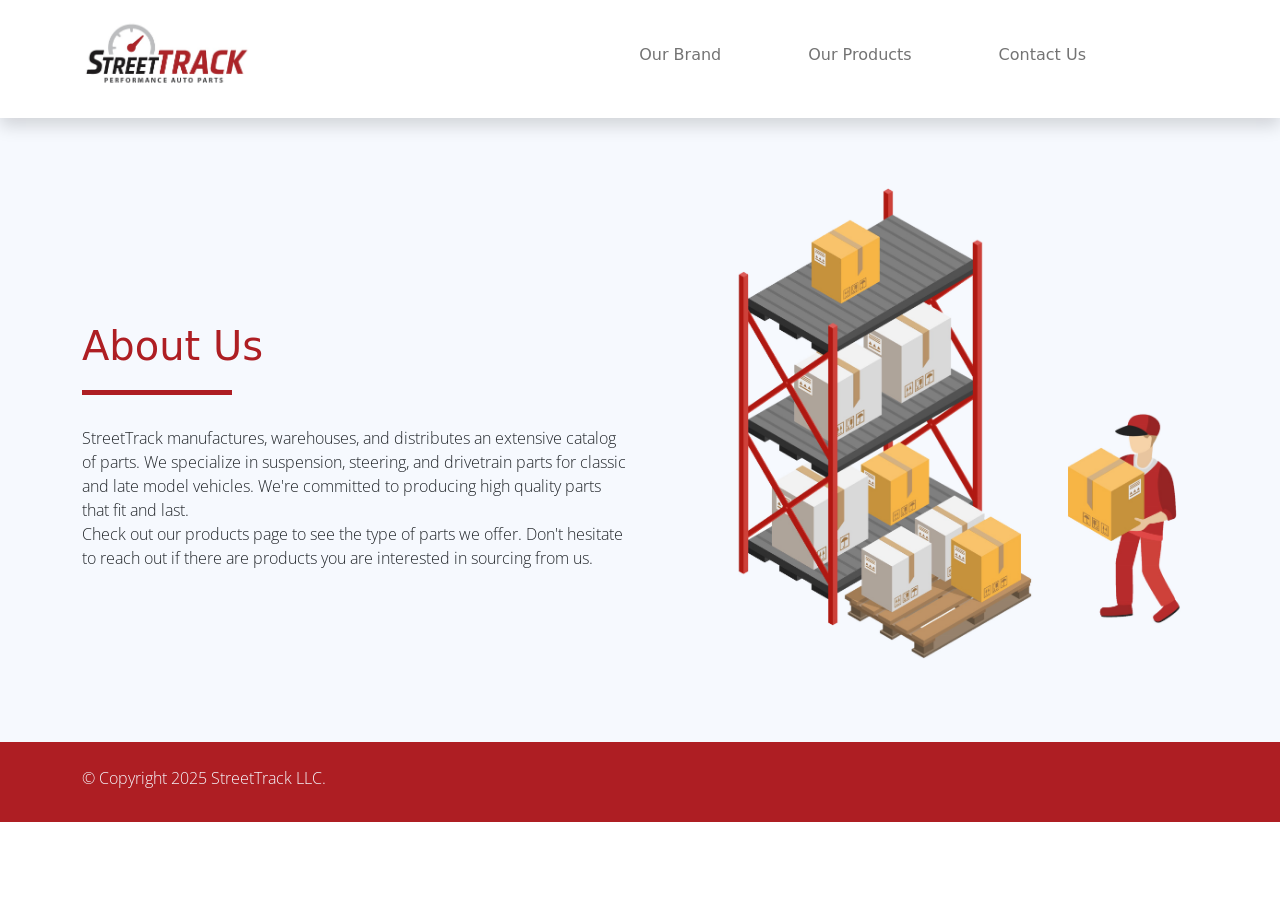
==== commit ec256943: "Update brand.html" ====
--- a/brand.html
+++ b/brand.html
@@ -72,7 +72,10 @@
                 <div class="col-lg-6 text-start">
                     <h1 class="h2 py-5 text-primary typo-space-line">About Us</h1>
                     <p class="light-300">
-                        We manufacture, warehouse, and distribute an extensive catalog of parts. We specialize in suspension, steering, and drivetrain parts for classic and late model vehicles. 
+                        StreetTrack manufactures, warehouses, and distributes an extensive catalog of parts. 
+                        We specialize in suspension, steering, and drivetrain parts for classic and late model vehicles. 
+                        We're committed to producing high quality parts that fit and last.
+                        <BR>
                         Check out our products page to see the type of parts we offer. Don't hesitate to reach out if there are products you are interested in sourcing from us.
                     </p>
                 </div>
@@ -234,3 +237,4 @@
 
 
 
+
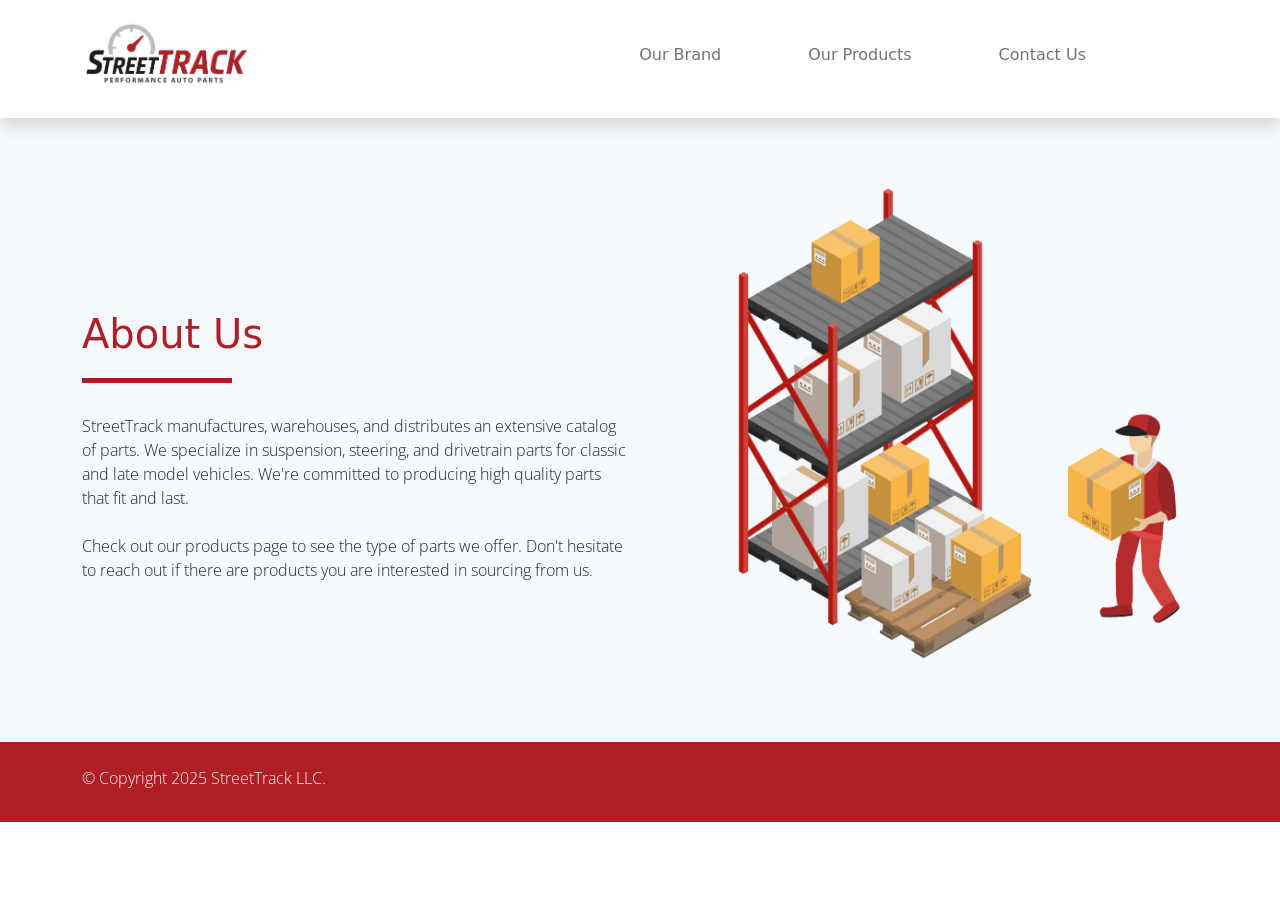
==== commit 9447e384: "Update brand.html" ====
--- a/brand.html
+++ b/brand.html
@@ -75,7 +75,7 @@
                         StreetTrack manufactures, warehouses, and distributes an extensive catalog of parts. 
                         We specialize in suspension, steering, and drivetrain parts for classic and late model vehicles. 
                         We're committed to producing high quality parts that fit and last.
-                        <BR>
+                        <BR><BR>
                         Check out our products page to see the type of parts we offer. Don't hesitate to reach out if there are products you are interested in sourcing from us.
                     </p>
                 </div>
@@ -238,3 +238,4 @@
 
 
 
+
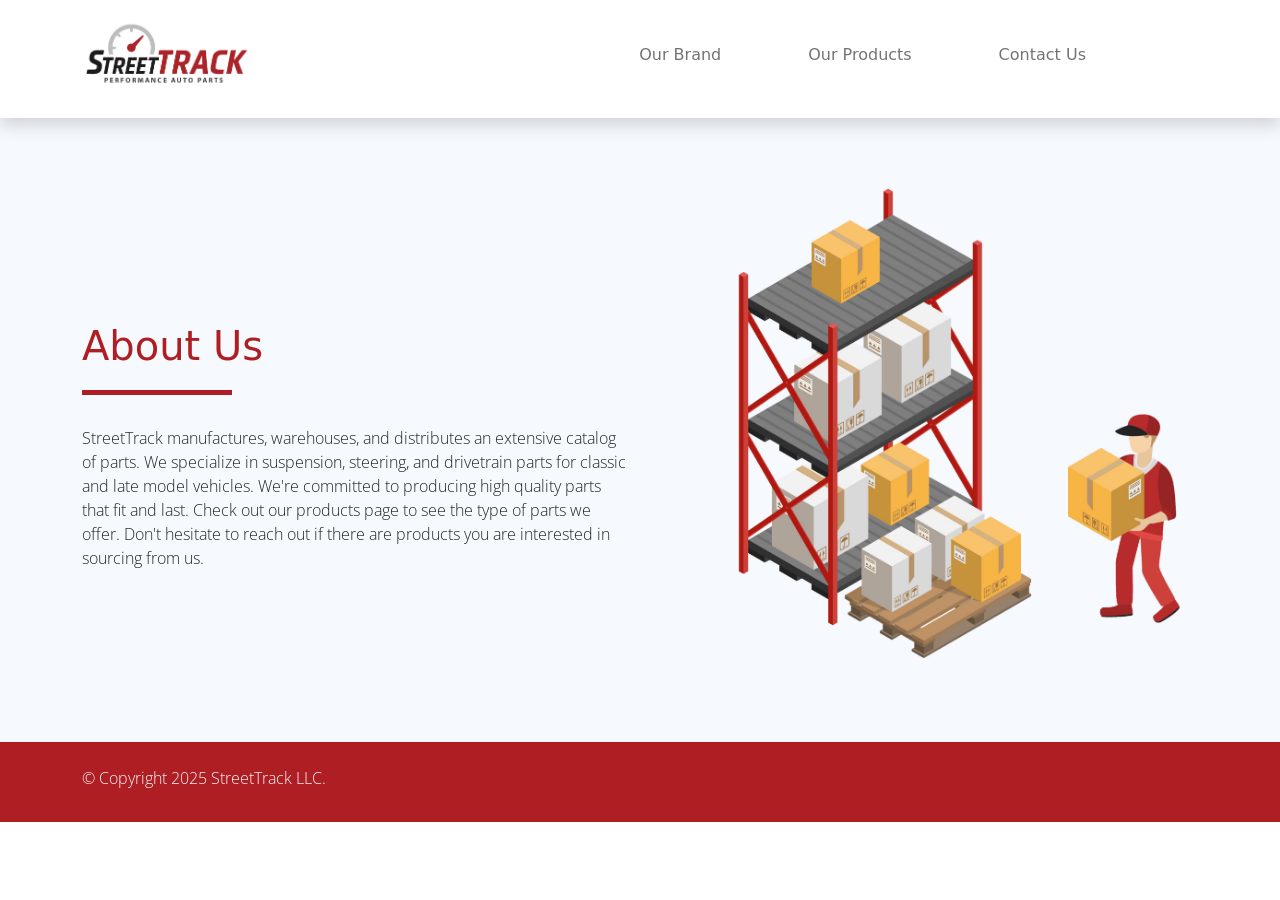
==== commit fe1d2730: "Update brand.html" ====
--- a/brand.html
+++ b/brand.html
@@ -74,8 +74,7 @@
                     <p class="light-300">
                         StreetTrack manufactures, warehouses, and distributes an extensive catalog of parts. 
                         We specialize in suspension, steering, and drivetrain parts for classic and late model vehicles. 
-                        We're committed to producing high quality parts that fit and last.
-                        <BR><BR>
+                        We're committed to producing high quality parts that fit and last. 
                         Check out our products page to see the type of parts we offer. Don't hesitate to reach out if there are products you are interested in sourcing from us.
                     </p>
                 </div>
@@ -239,3 +238,4 @@
 
 
 
+
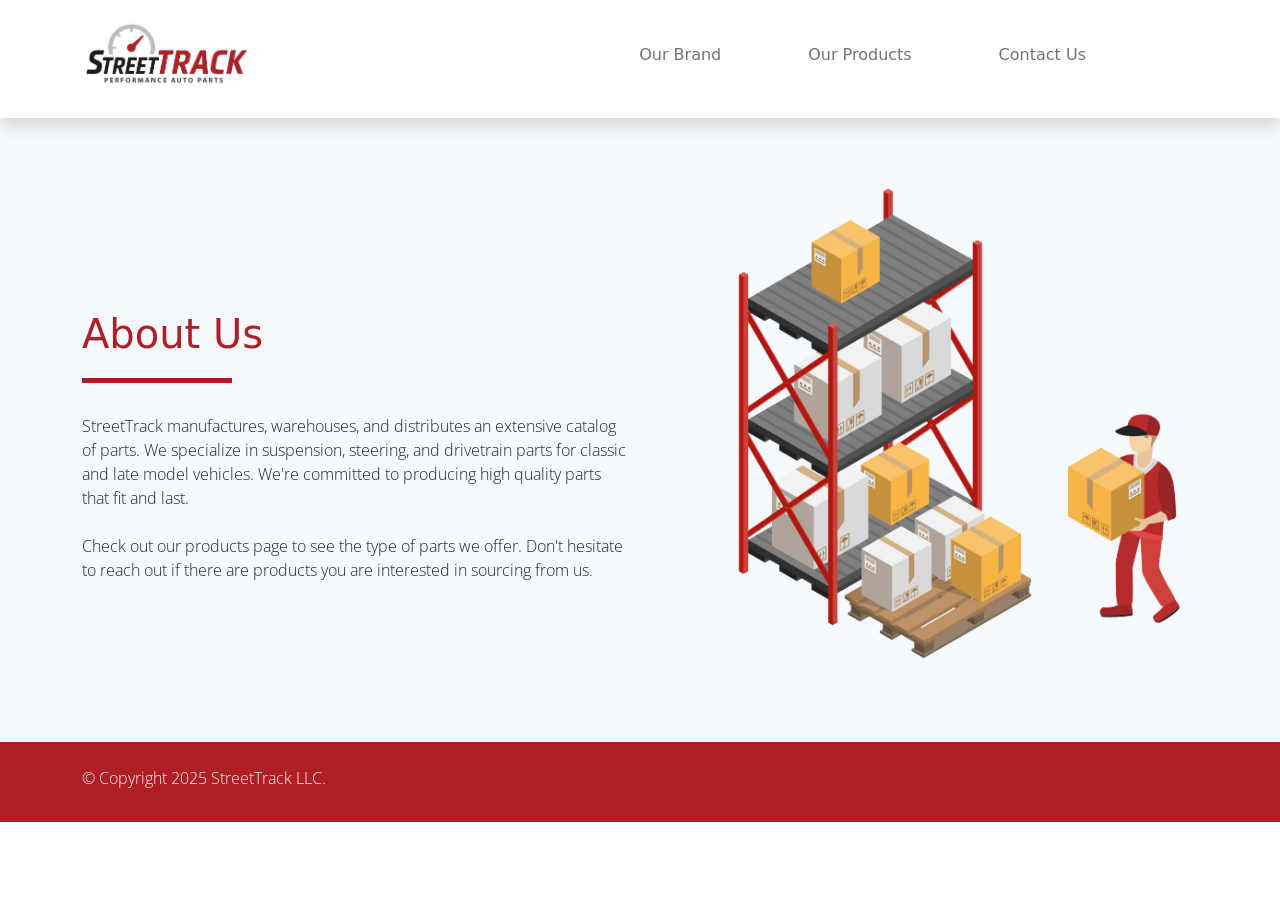
==== commit 3f81a7b7: "Update brand.html" ====
--- a/brand.html
+++ b/brand.html
@@ -74,7 +74,7 @@
                     <p class="light-300">
                         StreetTrack manufactures, warehouses, and distributes an extensive catalog of parts. 
                         We specialize in suspension, steering, and drivetrain parts for classic and late model vehicles. 
-                        We're committed to producing high quality parts that fit and last. 
+                        We're committed to producing high quality parts that fit and last. <BR><BR>
                         Check out our products page to see the type of parts we offer. Don't hesitate to reach out if there are products you are interested in sourcing from us.
                     </p>
                 </div>
@@ -239,3 +239,4 @@
 
 
 
+
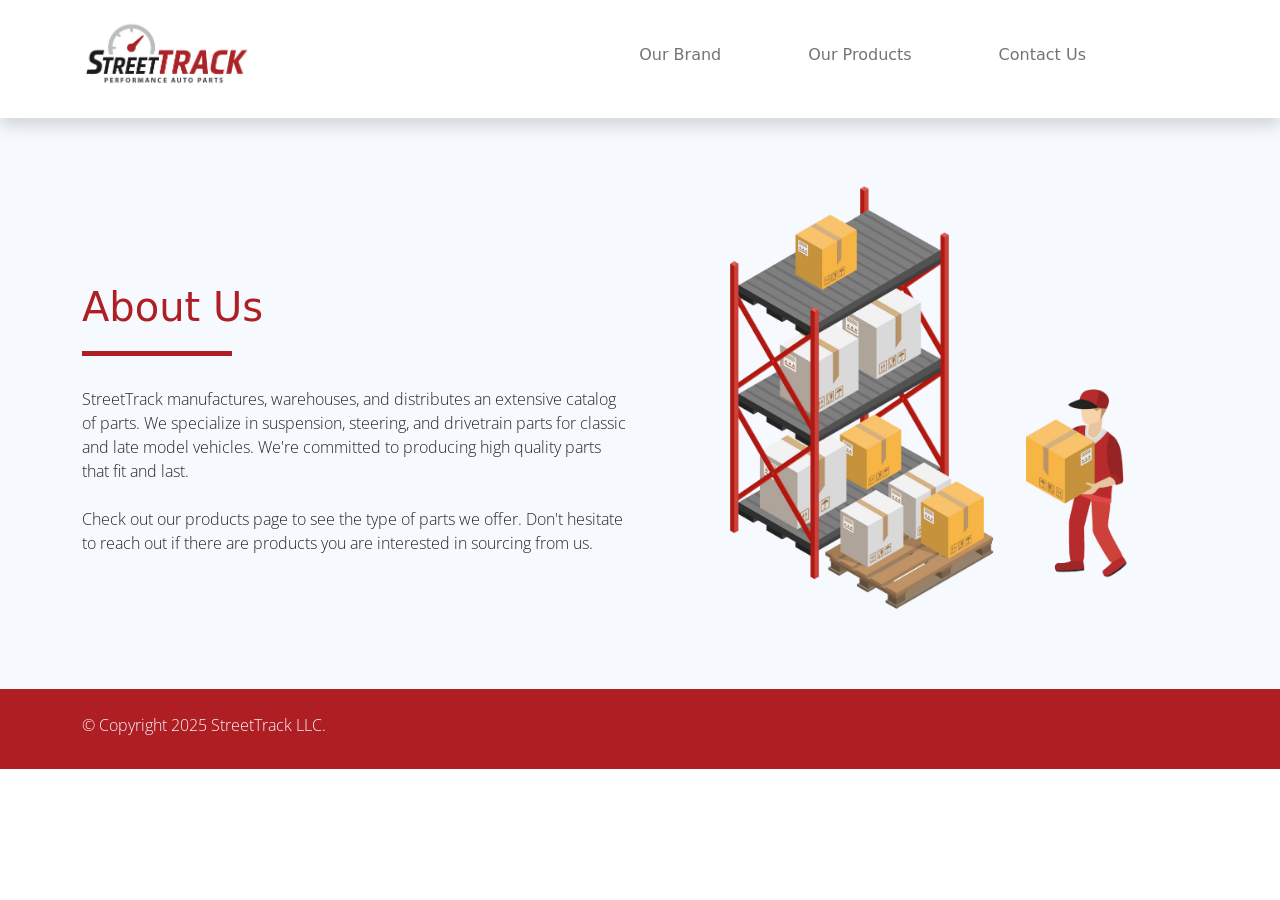
==== commit 1ecf6ab8: "Update brand.html" ====
--- a/brand.html
+++ b/brand.html
@@ -79,7 +79,7 @@
                     </p>
                 </div>
                 <div class="col-lg-6">
-                    <img width="100%" src="./assets/img/wh.jpg">
+                    <img width="90%" src="./assets/img/wh.jpg">
                 </div>
             </div>
         </div>
@@ -240,3 +240,4 @@
 
 
 
+
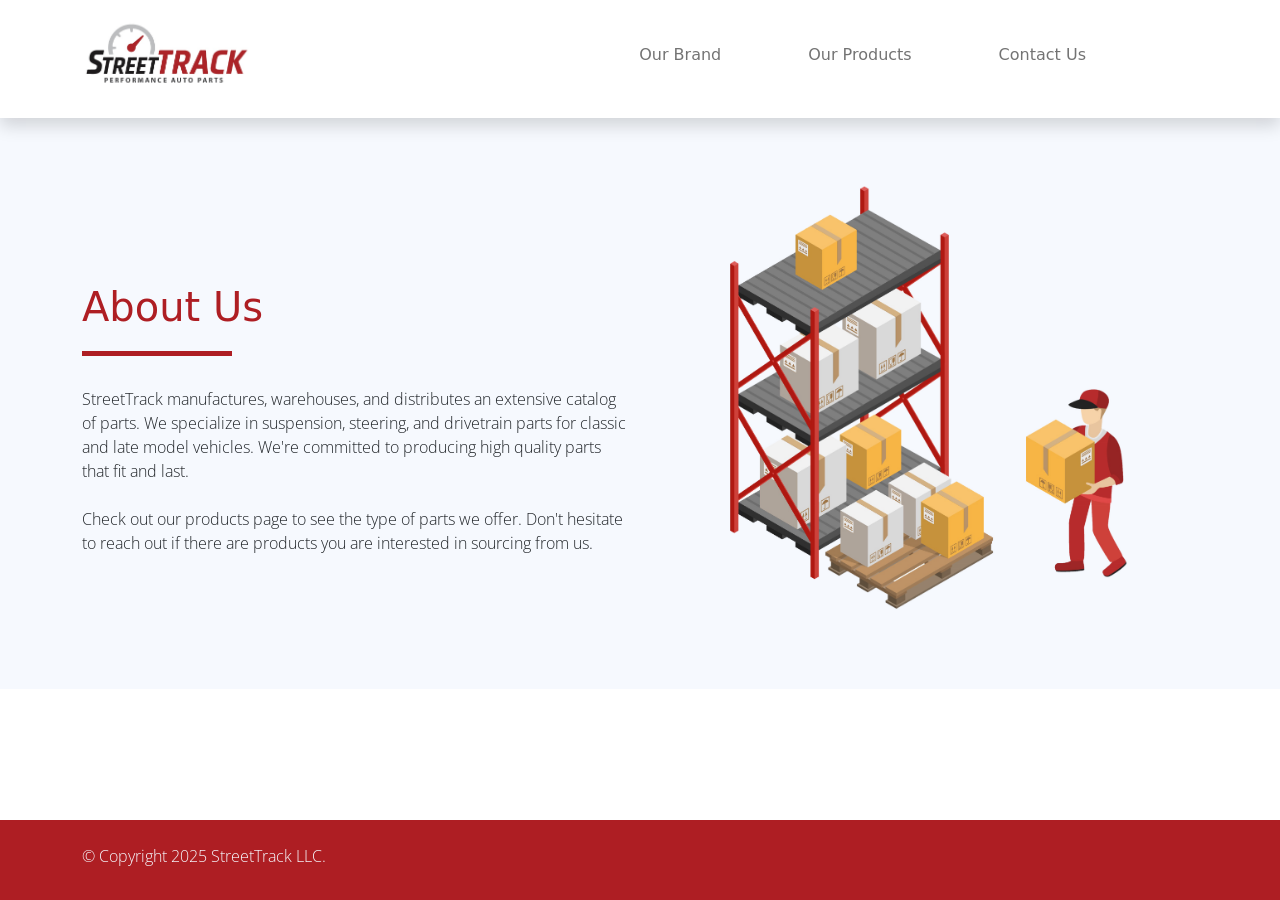
==== commit 726c5121: "Update brand.html" ====
--- a/brand.html
+++ b/brand.html
@@ -16,16 +16,27 @@
     <link rel="stylesheet" href="assets/css/templatemo.css">
     <!-- Custom CSS -->
     <link rel="stylesheet" href="assets/css/custom.css">
-<!--
-    
-TemplateMo 561 Purple Buzz
-
-https://templatemo.com/tm-561-purple-buzz
-
--->
 </head>
 
+    <style>
+        html, body {
+  height: 100%;
+  margin: 0;
+}
+
+.page-wrapper {
+  min-height: 100%;
+  display: flex;
+  flex-direction: column;
+}
+
+main {
+  flex: 1; /* this pushes footer to bottom */
+}
+    </style>
+
 <body>
+    <div class="page-wrapper">
     <!-- Header -->
     <nav id="main_nav" class="navbar navbar-expand-lg navbar-light bg-white shadow">
         <div class="container d-flex justify-content-between align-items-center">
@@ -64,7 +75,7 @@
     </nav>
     <!-- Close Header -->
 
-
+<main>
     <!-- Start Banner Hero -->
     <section class="bg-light w-100">
         <div class="container">
@@ -89,110 +100,10 @@
    
 
    
-    
+    </main>
 
      <!-- Start Footer -->
     <footer>
-        <!--<div class="container">
-            <div class="row py-4">
-
-                 <div class="col-lg-3 col-12 align-left">
-                    <a class="navbar-brand" href="index.html">
-                        <i class='bx bx-buildings bx-sm text-light'></i>
-                        <span class="text-light h5">Purple</span> <span class="text-light h5 semi-bold-600">Buzz</span>
-                    </a>
-                    <p class="text-light my-lg-4 my-2">
-                        Lorem ipsum dolor sit amet, consectetur adipisicing elit,
-                        sed do eiusmod tempor incididunt ut.
-                    </p>
-                    <ul class="list-inline footer-icons light-300">
-                        <li class="list-inline-item m-0">
-                            <a class="text-light" target="_blank" href="http://facebook.com/">
-                                <i class='bx bxl-facebook-square bx-md'></i>
-                            </a>
-                        </li>
-                        <li class="list-inline-item m-0">
-                            <a class="text-light" target="_blank" href="https://www.linkedin.com/">
-                                <i class='bx bxl-linkedin-square bx-md'></i>
-                            </a>
-                        </li>
-                        <li class="list-inline-item m-0">
-                            <a class="text-light" target="_blank" href="https://www.whatsapp.com/">
-                                <i class='bx bxl-whatsapp-square bx-md'></i>
-                            </a>
-                        </li>
-                        <li class="list-inline-item m-0">
-                            <a class="text-light" target="_blank" href="https://www.flickr.com/">
-                                <i class='bx bxl-flickr-square bx-md'></i>
-                            </a>
-                        </li>
-                        <li class="list-inline-item m-0">
-                            <a class="text-light" target="_blank" href="https://www.medium.com/">
-                                <i class='bx bxl-medium-square bx-md' ></i>
-                            </a>
-                        </li>
-                    </ul>
-                </div>
-
-                <div class="col-lg-3 col-md-4 my-sm-0 mt-4">
-                    <h3 class="h4 pb-lg-3 text-light light-300">Our Company</h2>
-                        <ul class="list-unstyled text-light light-300">
-                            <li class="pb-2">
-                                <i class='bx-fw bx bxs-chevron-right bx-xs'></i><a class="text-decoration-none text-light" href="index.html">Home</a>
-                            </li>
-                            <li class="pb-2">
-                                <i class='bx-fw bx bxs-chevron-right bx-xs'></i><a class="text-decoration-none text-light py-1" href="about.html">About Us</a>
-                            </li>
-                            <li class="pb-2">
-                                <i class='bx-fw bx bxs-chevron-right bx-xs'></i><a class="text-decoration-none text-light py-1" href="work.html">Work</a>
-                            </li>
-                            <li class="pb-2">
-                                <i class='bx-fw bx bxs-chevron-right bx-xs'></i></i><a class="text-decoration-none text-light py-1" href="pricing.html">Price</a>
-                            </li>
-                            <li class="pb-2">
-                                <i class='bx-fw bx bxs-chevron-right bx-xs'></i><a class="text-decoration-none text-light py-1" href="contact.html">Contact</a>
-                            </li>
-                        </ul>
-                </div>
-
-                <div class="col-lg-3 col-md-4 my-sm-0 mt-4">
-                    <h2 class="h4 pb-lg-3 text-light light-300">Our Works</h2>
-                    <ul class="list-unstyled text-light light-300">
-                        <li class="pb-2">
-                            <i class='bx-fw bx bxs-chevron-right bx-xs'></i><a class="text-decoration-none text-light py-1" href="#">Branding</a>
-                        </li>
-                        <li class="pb-2">
-                            <i class='bx-fw bx bxs-chevron-right bx-xs'></i><a class="text-decoration-none text-light py-1" href="#">Business</a>
-                        </li>
-                        <li class="pb-2">
-                            <i class='bx-fw bx bxs-chevron-right bx-xs'></i><a class="text-decoration-none text-light py-1" href="#">Marketing</a>
-                        </li>
-                        <li class="pb-2">
-                            <i class='bx-fw bx bxs-chevron-right bx-xs'></i><a class="text-decoration-none text-light py-1" href="#">Social Media</a>
-                        </li>
-                        <li class="pb-2">
-                            <i class='bx-fw bx bxs-chevron-right bx-xs'></i><a class="text-decoration-none text-light py-1" href="#">Digital Solution</a>
-                        </li>
-                        <li class="pb-2">
-                            <i class='bx-fw bx bxs-chevron-right bx-xs'></i><a class="text-decoration-none text-light py-1" href="#">Graphic</a>
-                        </li>
-                    </ul>
-                </div>
-
-                <div class="col-lg-3 col-md-4 my-sm-0 mt-4">
-                    <h2 class="h4 pb-lg-3 text-light light-300">For Client</h2>
-                    <ul class="list-unstyled text-light light-300">
-                        <li class="pb-2">
-                            <i class='bx-fw bx bx-phone bx-xs'></i><a class="text-decoration-none text-light py-1" href="tel:010-020-0340">010-020-0340</a>
-                        </li>
-                        <li class="pb-2">
-                            <i class='bx-fw bx bx-mail-send bx-xs'></i><a class="text-decoration-none text-light py-1" href="mailto:info@company.com">info@company.com</a>
-                        </li>
-                    </ul>
-                </div>
-
-            </div>
-        </div>-->
 
         <div class="w-100 bg-primary py-3">
             <div class="container">
@@ -213,7 +124,8 @@
 
     </footer>
     <!-- End Footer -->
-
+</div>
+</body>
 
     <!-- Bootstrap -->
     <script src="assets/js/bootstrap.bundle.min.js"></script>
@@ -222,7 +134,6 @@
     <!-- Custom -->
     <script src="assets/js/custom.js"></script>
 
-</body>
 
 
 </html>
@@ -241,3 +152,5 @@
 
 
 
+
+
